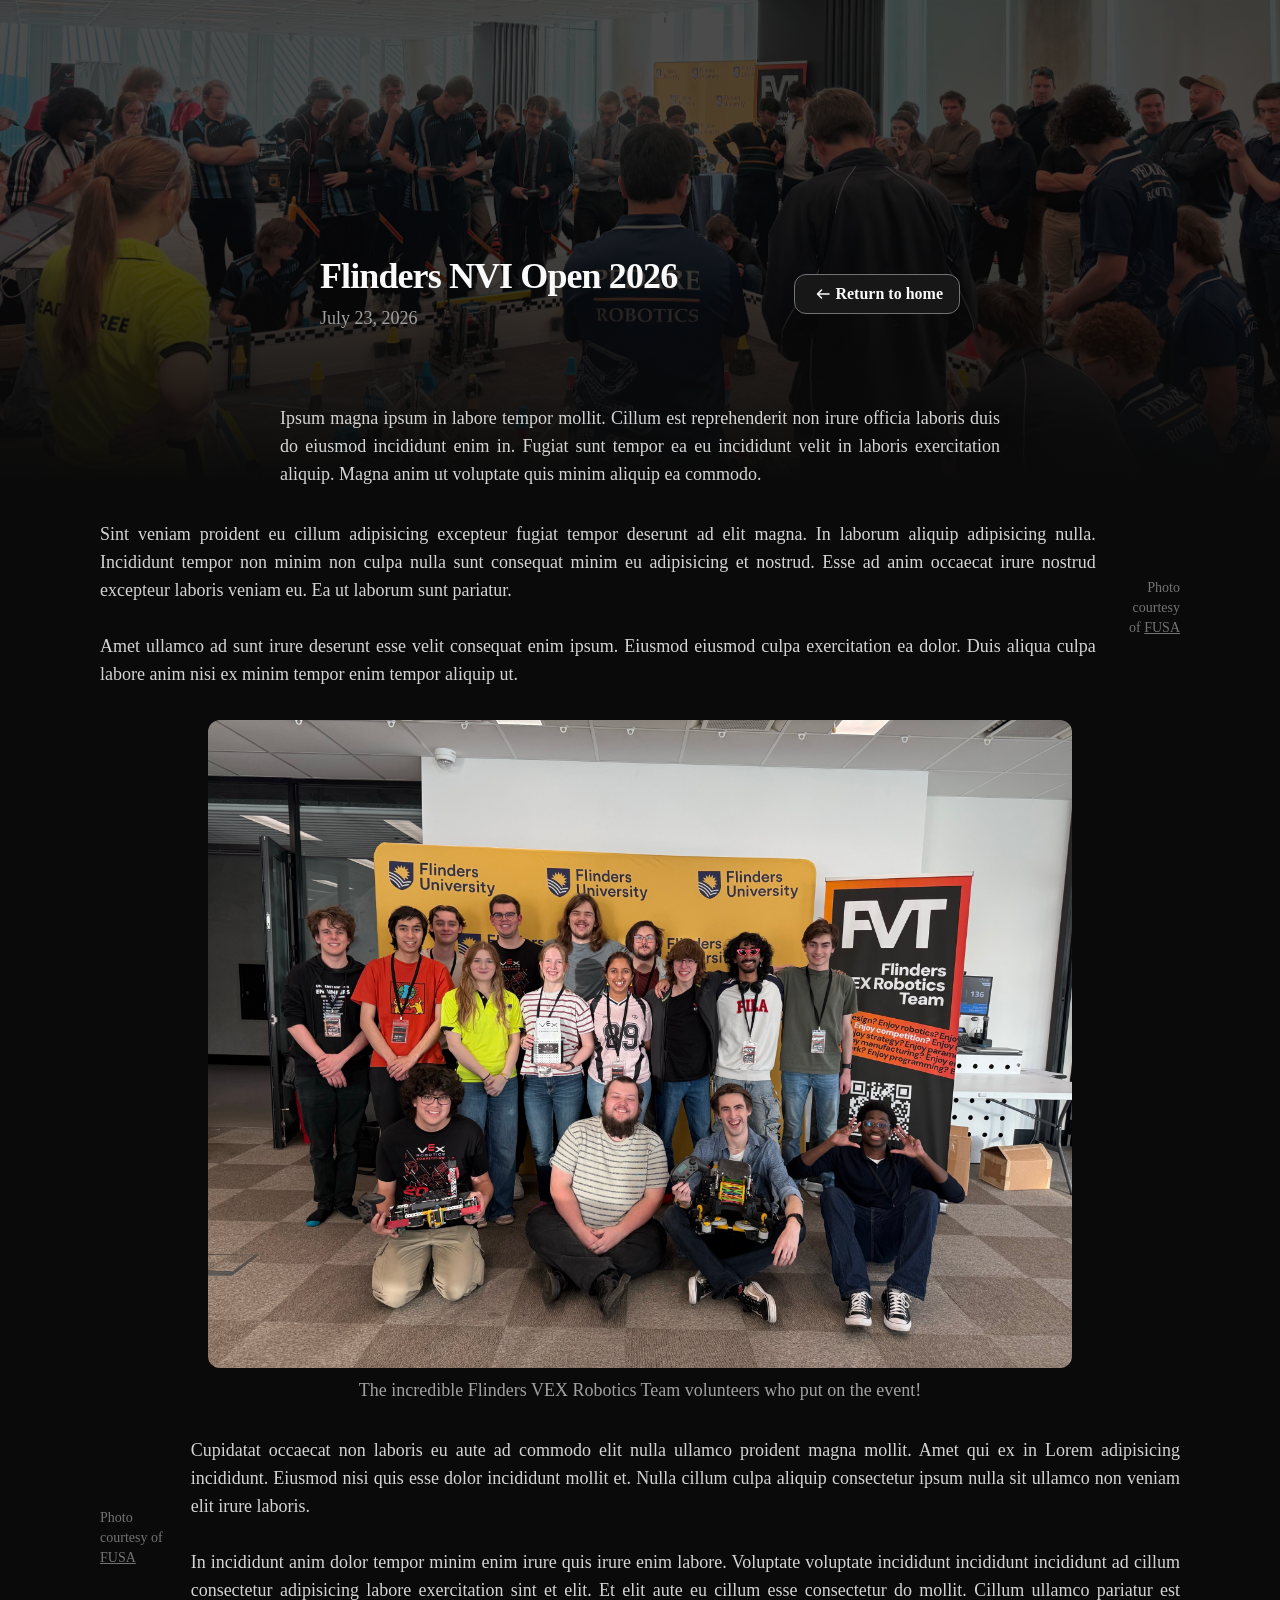
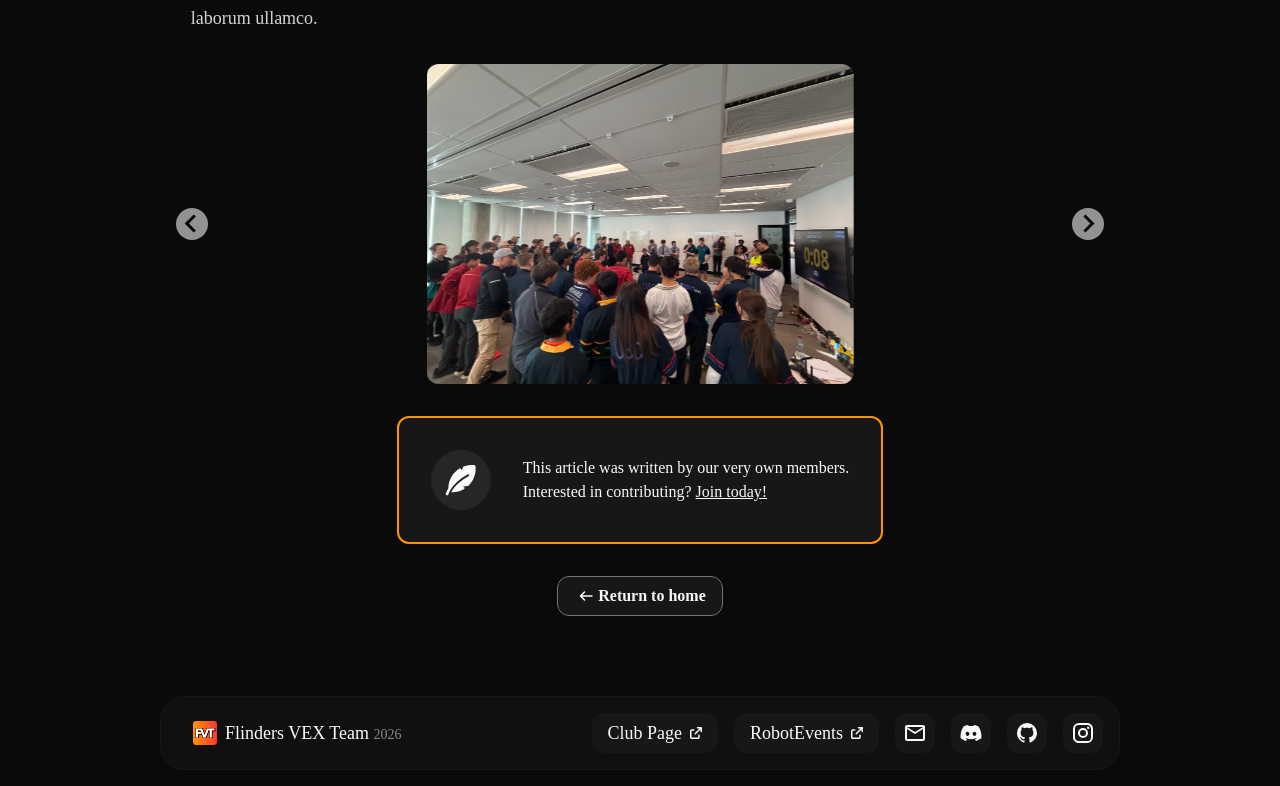
==== 2026/nvi-open/index.html @ ab094f19 "Restructured the folder paths for the blog; set up a template for the NVI Open 26 blog page" ====
<!DOCTYPE html>
<html lang="en">

<head>
  <!-- <script async src="https://www.googletagmanager.com/gtag/js?id=G-T1HG2XD614"></script>
  <script>
    window.dataLayer = window.dataLayer || [];
    function gtag(){dataLayer.push(arguments);}
    gtag('js', new Date());
  </script> -->
    <meta charset="UTF-8">
  <meta name="viewport" content="width=device-width, initial-scale=1.0">
  <link rel="stylesheet" href="/styles/output.css?ver=1.10">

  <link rel="preload" href="/fonts/figtree.css" as="style" type="text/css">
  <link rel="preload" href="/fonts/figtree-latin.woff2" as="font" type="font/woff2" crossorigin="anonymous">
  <link rel="stylesheet" href="/fonts/figtree.css">

  <link rel="icon" type="image/png" href="/images/fvt/favicon.png">
  <link rel="icon" type="image/svg+xml" href="/images/fvt/favicon.svg">
  <link rel="apple-touch-icon" href="/images/fvt/apple-touch-icon.png">

  <script src="/scripts/out.js" type="module"></script>

  <script src=" https://cdn.jsdelivr.net/npm/@splidejs/splide@4.1.4/dist/js/splide.min.js "></script>
  <link href=" https://cdn.jsdelivr.net/npm/@splidejs/splide@4.1.4/dist/css/splide.min.css " rel="stylesheet">
  <script>
    document.addEventListener( 'DOMContentLoaded', function() {
      let splide = new Splide( '.splide', {
        height   : '20rem',
        rewind  : true,
        focus    : 'center',
        autoWidth : true,
        pagination:  true,
        perPage  : 3,
        perMove  : 1,
        gap      : '1rem',
        } );
      splide.mount();
    } );
  </script>

  <title>2026 NVI Open - Flinders VEX Robotics Team</title>
  <meta name="description"
    content="Flinders VEX Team (FVT) is a VEX U Robotics Competition team from South Australia. Currently, FVT is the only VEX U team in SA." />

  <!-- Google search (structured data)-->
  <script type="application/ld+json">
    {
      "@context": "https://schema.org",
      "@type": "WebSite",
      "name": "Flinders VEX Robotics Team",
      "url": "https://flindersvex.com"
    }
  </script>

  <!-- Social media embed info (open graph) -->
  <meta property="og:type" content="website">
  <meta property="og:title" content="2026 O'Week - Flinders VEX Robotics Team">
  <meta property="og:description"
    content="Flinders VEX Team (FVT) is a VEX U Robotics Competition team from South Australia.">
  <meta property="og:url" content="https://flindersvex.com/">
  <meta property="og:image" content="https://flindersvex.com/images/fvt/hero.jpg">
  <meta property="og:image:alt" content="Four team members standing next and looking at a VEX Robotics field.">
</head>

<body class="bg-neutral-950 text-neutral-50 font-[figtree] selection:bg-fvt-orange selection:text-neutral-900">
    <header class="absolute top-0 left-0 right-0 overflow-hidden z-0">
        <img src="./media/PeterNVIOpen - 3.png" alt="A small crowd of O'Week attendees standing next to a VEX Robotics game field." class="w-full h-[30em] object-cover opacity-35">
        <div class="absolute bottom-0 left-0 right-0 h-[50%] bg-linear-to-t from-neutral-950 to-transparent z-10"></div>
    </header>

    <main class="relative pt-[16em] w-full items-center mx-auto py-16 px-8 lg:px-4 flex flex-col gap-8 z-30">
        <!-- Heading -->
        <section class="max-w-[40em] pb-10 flex w-full flex-col lg:flex-row justify-between items-center gap-8">
            <div class="flex flex-col gap-2 text-center lg:text-left">
                <h1 class="text-4xl font-bold tracking-tight">Flinders NVI Open 2026</h1>
                <p class="text-lg text-neutral-400">July 23, 2026</p>
            </div>
            <a href="/"
                class="select-none text-neutral-50 h-10 px-4 flex items-center bg-neutral-900 rounded-xl  hover:bg-orange-950 transition-all active:scale-95 font-semibold border border-neutral-500 hover:border-fvt-orange">
                <svg xmlns="http://www.w3.org/2000/svg" width="24" height="24" viewBox="0 0 24 24"><path fill="currentColor" d="M11.03 8.53a.75.75 0 1 0-1.06-1.06l-4 4a.75.75 0 0 0 0 1.06l4 4a.75.75 0 1 0 1.06-1.06l-2.72-2.72H18a.75.75 0 0 0 0-1.5H8.31z"/></svg>
                <div>Return to home</div>
            </a>
        </section>
        
        <!-- Text center -->
        <section class="max-w-[40em] w-full text-neutral-300 text-lg flex flex-col gap-4 text-justify">
            <!-- A brief introduction to O'Week 2026 -->
            <p>
            Ipsum magna ipsum in labore tempor mollit. Cillum est reprehenderit non irure officia laboris duis do eiusmod incididunt enim in. Fugiat sunt tempor ea eu incididunt velit in laboris exercitation aliquip. Magna anim ut voluptate quis minim aliquip ea commodo.
            </p>
        </section>
        
        <!-- Text left img right -->
        <section class="text-neutral-300 text-lg flex gap-6 flex-col-reverse lg:flex-row w-full lg:max-w-[60em] max-w-[40em] items-center justify-center text-justify ">
            <p>
                Sint veniam proident eu cillum adipisicing excepteur fugiat tempor deserunt ad elit magna. In laborum aliquip adipisicing nulla. Incididunt tempor non minim non culpa nulla sunt consequat minim eu adipisicing et nostrud. Esse ad anim occaecat irure nostrud excepteur laboris veniam eu. Ea ut laborum sunt pariatur.
                <br><br>
                Amet ullamco ad sunt irure deserunt esse velit consequat enim ipsum. Eiusmod eiusmod culpa exercitation ea dolor. Duis aliqua culpa labore anim nisi ex minim tempor enim tempor aliquip ut.
            </p>
            <span>
                <img src="./media/tonsley-driving-3.jpg" alt="" class="w-full md:w-auto max-w-[30em] rounded-xl ">
                <p class="text-sm text-neutral-500 mt-2 lg:text-right text-center">Photo courtesy of <a href="https://fusa.edu.au" target="_blank" class="hover:text-fvt-orange underline">FUSA</a></p>
            </span>
        </section>

        <!-- Center image with caption -->
        <section class="text-neutral-400 text-sm lg:text-lg flex gap-2 flex-col w-full lg:max-w-[60em] max-w-[40em] items-center justify-center text-center">
            <img src="./media/Photowall-6.jpeg" alt="The Flinders VEX Robotics Team members smiling in-front of a Flinders and FVT pull-up banner at the NVI Open 2026 event." class="w-full lg:w-[80%] rounded-xl">
            <p>The incredible Flinders VEX Robotics Team volunteers who put on the event!</p>
        </section>

        <!-- Img right text left -->
        <section class="text-neutral-300 text-lg flex gap-6 flex-col-reverse lg:flex-row-reverse w-full lg:max-w-[60em] max-w-[40em] items-center justify-center text-justify">
            <p>
                Cupidatat occaecat non laboris eu aute ad commodo elit nulla ullamco proident magna mollit. Amet qui ex in Lorem adipisicing incididunt. Eiusmod nisi quis esse dolor incididunt mollit et. Nulla cillum culpa aliquip consectetur ipsum nulla sit ullamco non veniam elit irure laboris.
                <br><br>    
                In incididunt anim dolor tempor minim enim irure quis irure enim labore. Voluptate voluptate incididunt incididunt incididunt ad cillum consectetur adipisicing labore exercitation sint et elit. Et elit aute eu cillum esse consectetur do mollit. Cillum ullamco pariatur est laborum ullamco.
            </p>
            <span>
                <img src="./media/city-stall-2.jpg" alt="" class="w-full md:w-auto max-w-[30em] rounded-xl ">
                <p class="text-sm text-neutral-500 mt-2 lg:text-left text-center">Photo courtesy of <a href="https://fusa.edu.au" target="_blank" class="hover:text-fvt-orange underline">FUSA</a></p>
            </span>
        </section>

        <!-- Gallery scroller -->
        <section class="splide w-full max-w-[60em]">
            <div class="splide__track">
                <ul class="splide__list">
                    <li class="splide__slide">
                        <img class="h-full object-contain border-dashed rounded-xl border-neutral-500" onerror="this.classList.add('border','p-4','items-center','flex','justify-center')" 
                        src="./media/PeterNVIOpen - 8.png" alt="The event attendees crowding around the match field">
                    </li>
                </ul>
            </div>
        </section>

        <!-- Contribution. If anonymous, leave as this, otherwise edit to appropriate photo and text as needed -->
        <section class="bg-neutral-900 border-fvt-orange border-2 p-8 py-4 lg:p-8 rounded-xl flex flex-col lg:flex-row gap-2 lg:gap-8 items-center text-center lg:text-left">
            <span class="w-15 aspect-square bg-neutral-800 rounded-[100%] flex items-center justify-center">
                <!-- Feather icon: https://icon-sets.iconify.design streamline-plump:feather-pen-solid-->
                <svg xmlns="http://www.w3.org/2000/svg" width="32" height="32" viewBox="0 0 48 48">
                    <path d="M0 0h48v48H0z" fill="none" />
                    <path fill="currentColor" d="M40.238 1.5c-4.52 0-8.842.851-12.815 2.403a.5.5 0 0 0-.278.27v.001l-.001.002l-.004.01l-.015.035l-.057.135l-.203.495c-.17.417-.4.994-.642 1.633a39 39 0 0 0-.948 2.767l-1.527-2.125a1.48 1.48 0 0 0-1.977-.405C11.823 12.854 5.153 23.796 5.003 36.307c-1.609 2.58-2.937 5.268-3.894 8.04a2 2 0 1 0 3.782 1.305c2.352-6.823 7.35-13.307 13.471-19c4.671-4.344 10.07-7.954 15.677-10.973a1.5 1.5 0 1 1 1.422 2.642c-5.26 2.833-11.122 6.776-16.16 11.461c-4.15 3.86-7.683 8.169-9.891 12.718h1.352c6.53 0 12.647-1.777 17.891-4.873c1.025-.606.911-2.063-.114-2.572L26.38 33.98c1.505-.13 3.219-.372 4.714-.612c1.33-.213 2.657-.444 3.978-.706a.5.5 0 0 0 .25-.132C41.908 26.129 46 17.173 46 7.26q0-1.757-.169-3.472a2.36 2.36 0 0 0-2.12-2.12a36 36 0 0 0-3.473-.169"
                    />
                </svg>
            </span>
            <p>This article was written by our very own members.<br>Interested in contributing? <a href="https://www.flindersvex.com" class="hover:text-fvt-orange underline">Join today!</a></p>
        </section>
        <a href="/"
                class="select-none text-neutral-50 h-10 px-4 flex items-center bg-neutral-900 rounded-xl  hover:bg-orange-950 transition-all active:scale-95 font-semibold border border-neutral-500 hover:border-fvt-orange">
                <svg xmlns="http://www.w3.org/2000/svg" width="24" height="24" viewBox="0 0 24 24"><path fill="currentColor" d="M11.03 8.53a.75.75 0 1 0-1.06-1.06l-4 4a.75.75 0 0 0 0 1.06l4 4a.75.75 0 1 0 1.06-1.06l-2.72-2.72H18a.75.75 0 0 0 0-1.5H8.31z"/></svg>
                <div>Return to home</div>
            </a>
    </main>

    <!-- FOOTER -->
    <footer
        class="flex flex-col gap-6 lg:flex-row items-center justify-between bg-fvt-dark-grey border-neutral-900 border rounded-3xl py-4 my-4 mx-4 px-4 lg:mx-12 xl:mx-40 2xl:mx-60 select-none">
        <a href="/"
        class="flex gap-2 items-center hover:text-fvt-orange hover:bg-orange-950 transition-all active:scale-95 h-10 px-4 rounded-xl flex-nowrap whitespace-nowrap">
        <img src="/images/fvt/favicon.svg"
            alt="White letters 'FVT', with a black outline and shadow on top of an orange to red gradient. The logo representing Flinders VEX Team."
            class="h-6">
        <p class="font-medium text-lg select-none">Flinders VEX Team <span
            class="font-thin text-sm opacity-50">2026</span></p>
        </a>

        <div class="flex gap-4 flex-col sm:flex-row font-medium text-base md:text-lg items-center">
        <div class="flex gap-4">
            <!-- Rubric -->
            <a data-ga-rubric href="https://campus.hellorubric.com/?s=10670" target="_blank"
            class="h-10 px-4 flex gap-2 items-center bg-neutral-900 rounded-xl  hover:text-fvt-orange hover:bg-orange-950 transition-all active:scale-95 flex-nowrap whitespace-nowrap">
            <div>Club Page</div>
            <svg xmlns="http://www.w3.org/2000/svg" width="100%" height="100%" viewBox="0 0 512 512" class="w-3">
                <path fill="currentColor"
                d="M320 0c-17.7 0-32 14.3-32 32s14.3 32 32 32h82.7L201.3 265.4c-12.5 12.5-12.5 32.8 0 45.3s32.8 12.5 45.3 0L448 109.3V192c0 17.7 14.3 32 32 32s32-14.3 32-32V32c0-17.7-14.3-32-32-32zM80 96c-44.2 0-80 35.8-80 80v256c0 44.2 35.8 80 80 80h256c44.2 0 80-35.8 80-80v-80c0-17.7-14.3-32-32-32s-32 14.3-32 32v80c0 8.8-7.2 16-16 16H80c-8.8 0-16-7.2-16-16V176c0-8.8 7.2-16 16-16h80c17.7 0 32-14.3 32-32s-14.3-32-32-32z" />
            </svg>
            </a>

            <!-- RobotEvents -->
            <a data-ga-robotevents href="https://www.robotevents.com/teams/VURC/FVT" target="_blank"
            class="h-10 px-4 flex gap-2 items-center bg-neutral-900 rounded-xl  hover:text-fvt-orange hover:bg-orange-950 transition-all active:scale-95 flex-nowrap whitespace-nowrap">
            <div>RobotEvents</div>
            <svg xmlns="http://www.w3.org/2000/svg" width="100%" height="100%" viewBox="0 0 512 512" class="w-3">
                <path fill="currentColor"
                d="M320 0c-17.7 0-32 14.3-32 32s14.3 32 32 32h82.7L201.3 265.4c-12.5 12.5-12.5 32.8 0 45.3s32.8 12.5 45.3 0L448 109.3V192c0 17.7 14.3 32 32 32s32-14.3 32-32V32c0-17.7-14.3-32-32-32zM80 96c-44.2 0-80 35.8-80 80v256c0 44.2 35.8 80 80 80h256c44.2 0 80-35.8 80-80v-80c0-17.7-14.3-32-32-32s-32 14.3-32 32v80c0 8.8-7.2 16-16 16H80c-8.8 0-16-7.2-16-16V176c0-8.8 7.2-16 16-16h80c17.7 0 32-14.3 32-32s-14.3-32-32-32z" />
            </svg>
            </a>
        </div>

        <div class="flex gap-4">
            <!-- Email (icon-only) -->
            <a data-ga-mailto href="mailto:flindersvexteam@gmail.com"
            class="h-10 aspect-square p-2 flex gap-2 items-center bg-neutral-900 rounded-xl  hover:text-fvt-orange hover:bg-orange-950 transition-all active:scale-95 ">
            <svg xmlns="http://www.w3.org/2000/svg" width="100%" height="100%" viewBox="0 0 24 24">
                <path fill="currentColor"
                d="M22 6c0-1.1-.9-2-2-2H4c-1.1 0-2 .9-2 2v12c0 1.1.9 2 2 2h16c1.1 0 2-.9 2-2zm-2 0l-8 5l-8-5zm0 12H4V8l8 5l8-5z" />
            </svg>
            </a>

            <!-- Discord (icon-only) -->
            <a data-ga-discord data-discord-invite href="/" target="_blank"
            class="h-10 p-2 flex gap-2 items-center bg-neutral-900 rounded-xl  hover:text-fvt-orange hover:bg-orange-950 transition-all active:scale-95">
            <svg xmlns="http://www.w3.org/2000/svg" width="24" height="24" viewBox="0 0 24 24">
                <path fill="currentColor"
                d="M19.27 5.33C17.94 4.71 16.5 4.26 15 4a.1.1 0 0 0-.07.03c-.18.33-.39.76-.53 1.09a16.1 16.1 0 0 0-4.8 0c-.14-.34-.35-.76-.54-1.09c-.01-.02-.04-.03-.07-.03c-1.5.26-2.93.71-4.27 1.33c-.01 0-.02.01-.03.02c-2.72 4.07-3.47 8.03-3.1 11.95c0 .02.01.04.03.05c1.8 1.32 3.53 2.12 5.24 2.65c.03.01.06 0 .07-.02c.4-.55.76-1.13 1.07-1.74c.02-.04 0-.08-.04-.09c-.57-.22-1.11-.48-1.64-.78c-.04-.02-.04-.08-.01-.11c.11-.08.22-.17.33-.25c.02-.02.05-.02.07-.01c3.44 1.57 7.15 1.57 10.55 0c.02-.01.05-.01.07.01c.11.09.22.17.33.26c.04.03.04.09-.01.11c-.52.31-1.07.56-1.64.78c-.04.01-.05.06-.04.09c.32.61.68 1.19 1.07 1.74c.03.01.06.02.09.01c1.72-.53 3.45-1.33 5.25-2.65c.02-.01.03-.03.03-.05c.44-4.53-.73-8.46-3.1-11.95c-.01-.01-.02-.02-.04-.02M8.52 14.91c-1.03 0-1.89-.95-1.89-2.12s.84-2.12 1.89-2.12c1.06 0 1.9.96 1.89 2.12c0 1.17-.84 2.12-1.89 2.12m6.97 0c-1.03 0-1.89-.95-1.89-2.12s.84-2.12 1.89-2.12c1.06 0 1.9.96 1.89 2.12c0 1.17-.83 2.12-1.89 2.12" />
            </svg>
            </a>

            <!-- GitHub (icon-only) -->
            <a data-ga-github href="https://github.com/flindersvex" target="_blank"
            class="h-10 p-2 flex gap-2 items-center aspect-square bg-neutral-900 rounded-xl hover:text-fvt-orange hover:bg-orange-950 transition-all active:scale-95"><svg
                xmlns="http://www.w3.org/2000/svg" width="100%" height="100%" viewBox="0 0 24 24">
                <path fill="currentColor"
                d="M12 2A10 10 0 0 0 2 12c0 4.42 2.87 8.17 6.84 9.5c.5.08.66-.23.66-.5v-1.69c-2.77.6-3.36-1.34-3.36-1.34c-.46-1.16-1.11-1.47-1.11-1.47c-.91-.62.07-.6.07-.6c1 .07 1.53 1.03 1.53 1.03c.87 1.52 2.34 1.07 2.91.83c.09-.65.35-1.09.63-1.34c-2.22-.25-4.55-1.11-4.55-4.92c0-1.11.38-2 1.03-2.71c-.1-.25-.45-1.29.1-2.64c0 0 .84-.27 2.75 1.02c.79-.22 1.65-.33 2.5-.33s1.71.11 2.5.33c1.91-1.29 2.75-1.02 2.75-1.02c.55 1.35.2 2.39.1 2.64c.65.71 1.03 1.6 1.03 2.71c0 3.82-2.34 4.66-4.57 4.91c.36.31.69.92.69 1.85V21c0 .27.16.59.67.5C19.14 20.16 22 16.42 22 12A10 10 0 0 0 12 2" />
            </svg>
            </a>

            <!-- Instagram (icon-only) -->
            <a data-ga-instagram href="https://www.instagram.com/flindersvex/" target="_blank"
            class="h-10 aspect-square p-2 flex gap-2 items-center bg-neutral-900 rounded-xl hover:text-fvt-orange hover:bg-orange-950 transition-all active:scale-95"><svg
                xmlns="http://www.w3.org/2000/svg" width="100%" height="100%" viewBox="0 0 24 24">
                <path fill="currentColor"
                d="M7.8 2h8.4C19.4 2 22 4.6 22 7.8v8.4a5.8 5.8 0 0 1-5.8 5.8H7.8C4.6 22 2 19.4 2 16.2V7.8A5.8 5.8 0 0 1 7.8 2m-.2 2A3.6 3.6 0 0 0 4 7.6v8.8C4 18.39 5.61 20 7.6 20h8.8a3.6 3.6 0 0 0 3.6-3.6V7.6C20 5.61 18.39 4 16.4 4zm9.65 1.5a1.25 1.25 0 0 1 1.25 1.25A1.25 1.25 0 0 1 17.25 8A1.25 1.25 0 0 1 16 6.75a1.25 1.25 0 0 1 1.25-1.25M12 7a5 5 0 0 1 5 5a5 5 0 0 1-5 5a5 5 0 0 1-5-5a5 5 0 0 1 5-5m0 2a3 3 0 0 0-3 3a3 3 0 0 0 3 3a3 3 0 0 0 3-3a3 3 0 0 0-3-3" />
            </svg>
            </a>
        </div>
        </div>

        <!-- <div
        class="flex gap-1 sm:hidden text-xs w-full justify-center items-center text-neutral-500 flex-nowrap whitespace-nowrap">
        <p>Header photo courtesy of</p>
        <a data-ga-flashgordon
            class="flex gap-1 items-center hover:text-neutral-300 transition-all active:scale-95 underline"
            href="https://flashgordonphotog.com.au/" target="_blank">
            <div>Flash Gordon Photography</div>
            <svg xmlns="http://www.w3.org/2000/svg" width="100%" height="100%" viewBox="0 0 512 512" class="h-2 w-auto">
            <path fill="currentColor"
                d="M320 0c-17.7 0-32 14.3-32 32s14.3 32 32 32h82.7L201.3 265.4c-12.5 12.5-12.5 32.8 0 45.3s32.8 12.5 45.3 0L448 109.3V192c0 17.7 14.3 32 32 32s32-14.3 32-32V32c0-17.7-14.3-32-32-32zM80 96c-44.2 0-80 35.8-80 80v256c0 44.2 35.8 80 80 80h256c44.2 0 80-35.8 80-80v-80c0-17.7-14.3-32-32-32s-32 14.3-32 32v80c0 8.8-7.2 16-16 16H80c-8.8 0-16-7.2-16-16V176c0-8.8 7.2-16 16-16h80c17.7 0 32-14.3 32-32s-14.3-32-32-32z" />
            </svg>
        </a>
        </div> -->

    </footer>
</body>
</html>
---- styles/output.css ----
/*! tailwindcss v4.1.17 | MIT License | https://tailwindcss.com */
@layer properties;
@layer theme, base, components, utilities;
@layer theme {
  :root, :host {
    --font-sans: ui-sans-serif, system-ui, sans-serif, "Apple Color Emoji",
      "Segoe UI Emoji", "Segoe UI Symbol", "Noto Color Emoji";
    --font-mono: ui-monospace, SFMono-Regular, Menlo, Monaco, Consolas, "Liberation Mono",
      "Courier New", monospace;
    --color-orange-950: oklch(26.6% 0.079 36.259);
    --color-neutral-50: oklch(98.5% 0 0);
    --color-neutral-200: oklch(92.2% 0 0);
    --color-neutral-300: oklch(87% 0 0);
    --color-neutral-400: oklch(70.8% 0 0);
    --color-neutral-500: oklch(55.6% 0 0);
    --color-neutral-700: oklch(37.1% 0 0);
    --color-neutral-800: oklch(26.9% 0 0);
    --color-neutral-900: oklch(20.5% 0 0);
    --color-neutral-950: oklch(14.5% 0 0);
    --color-white: #fff;
    --spacing: 0.25rem;
    --container-xl: 36rem;
    --container-7xl: 80rem;
    --text-xs: 0.75rem;
    --text-xs--line-height: calc(1 / 0.75);
    --text-sm: 0.875rem;
    --text-sm--line-height: calc(1.25 / 0.875);
    --text-base: 1rem;
    --text-base--line-height: calc(1.5 / 1);
    --text-lg: 1.125rem;
    --text-lg--line-height: calc(1.75 / 1.125);
    --text-xl: 1.25rem;
    --text-xl--line-height: calc(1.75 / 1.25);
    --text-2xl: 1.5rem;
    --text-2xl--line-height: calc(2 / 1.5);
    --text-3xl: 1.875rem;
    --text-3xl--line-height: calc(2.25 / 1.875);
    --text-4xl: 2.25rem;
    --text-4xl--line-height: calc(2.5 / 2.25);
    --text-5xl: 3rem;
    --text-5xl--line-height: 1;
    --text-6xl: 3.75rem;
    --text-6xl--line-height: 1;
    --text-8xl: 6rem;
    --text-8xl--line-height: 1;
    --font-weight-thin: 100;
    --font-weight-medium: 500;
    --font-weight-semibold: 600;
    --font-weight-bold: 700;
    --tracking-tighter: -0.05em;
    --tracking-tight: -0.025em;
    --radius-md: 0.375rem;
    --radius-lg: 0.5rem;
    --radius-xl: 0.75rem;
    --radius-2xl: 1rem;
    --radius-3xl: 1.5rem;
    --radius-4xl: 2rem;
    --blur-md: 12px;
    --default-transition-duration: 150ms;
    --default-transition-timing-function: cubic-bezier(0.4, 0, 0.2, 1);
    --default-font-family: var(--font-sans);
    --default-mono-font-family: var(--font-mono);
    --color-fvt-dark-grey: #101010;
    --color-fvt-orange: #ff9401;
    --color-rubric-pink: #EA2771;
    --color-discord-blurple: #5865F2;
    --color-rubric-pink-dark: #b81956;
    --color-discord-blurple-dark: #464faa;
  }
}
@layer base {
  *, ::after, ::before, ::backdrop, ::file-selector-button {
    box-sizing: border-box;
    margin: 0;
    padding: 0;
    border: 0 solid;
  }
  html, :host {
    line-height: 1.5;
    -webkit-text-size-adjust: 100%;
    tab-size: 4;
    font-family: var(--default-font-family, ui-sans-serif, system-ui, sans-serif, "Apple Color Emoji", "Segoe UI Emoji", "Segoe UI Symbol", "Noto Color Emoji");
    font-feature-settings: var(--default-font-feature-settings, normal);
    font-variation-settings: var(--default-font-variation-settings, normal);
    -webkit-tap-highlight-color: transparent;
  }
  hr {
    height: 0;
    color: inherit;
    border-top-width: 1px;
  }
  abbr:where([title]) {
    -webkit-text-decoration: underline dotted;
    text-decoration: underline dotted;
  }
  h1, h2, h3, h4, h5, h6 {
    font-size: inherit;
    font-weight: inherit;
  }
  a {
    color: inherit;
    -webkit-text-decoration: inherit;
    text-decoration: inherit;
  }
  b, strong {
    font-weight: bolder;
  }
  code, kbd, samp, pre {
    font-family: var(--default-mono-font-family, ui-monospace, SFMono-Regular, Menlo, Monaco, Consolas, "Liberation Mono", "Courier New", monospace);
    font-feature-settings: var(--default-mono-font-feature-settings, normal);
    font-variation-settings: var(--default-mono-font-variation-settings, normal);
    font-size: 1em;
  }
  small {
    font-size: 80%;
  }
  sub, sup {
    font-size: 75%;
    line-height: 0;
    position: relative;
    vertical-align: baseline;
  }
  sub {
    bottom: -0.25em;
  }
  sup {
    top: -0.5em;
  }
  table {
    text-indent: 0;
    border-color: inherit;
    border-collapse: collapse;
  }
  :-moz-focusring {
    outline: auto;
  }
  progress {
    vertical-align: baseline;
  }
  summary {
    display: list-item;
  }
  ol, ul, menu {
    list-style: none;
  }
  img, svg, video, canvas, audio, iframe, embed, object {
    display: block;
    vertical-align: middle;
  }
  img, video {
    max-width: 100%;
    height: auto;
  }
  button, input, select, optgroup, textarea, ::file-selector-button {
    font: inherit;
    font-feature-settings: inherit;
    font-variation-settings: inherit;
    letter-spacing: inherit;
    color: inherit;
    border-radius: 0;
    background-color: transparent;
    opacity: 1;
  }
  :where(select:is([multiple], [size])) optgroup {
    font-weight: bolder;
  }
  :where(select:is([multiple], [size])) optgroup option {
    padding-inline-start: 20px;
  }
  ::file-selector-button {
    margin-inline-end: 4px;
  }
  ::placeholder {
    opacity: 1;
  }
  @supports (not (-webkit-appearance: -apple-pay-button))  or (contain-intrinsic-size: 1px) {
    ::placeholder {
      color: currentcolor;
      @supports (color: color-mix(in lab, red, red)) {
        color: color-mix(in oklab, currentcolor 50%, transparent);
      }
    }
  }
  textarea {
    resize: vertical;
  }
  ::-webkit-search-decoration {
    -webkit-appearance: none;
  }
  ::-webkit-date-and-time-value {
    min-height: 1lh;
    text-align: inherit;
  }
  ::-webkit-datetime-edit {
    display: inline-flex;
  }
  ::-webkit-datetime-edit-fields-wrapper {
    padding: 0;
  }
  ::-webkit-datetime-edit, ::-webkit-datetime-edit-year-field, ::-webkit-datetime-edit-month-field, ::-webkit-datetime-edit-day-field, ::-webkit-datetime-edit-hour-field, ::-webkit-datetime-edit-minute-field, ::-webkit-datetime-edit-second-field, ::-webkit-datetime-edit-millisecond-field, ::-webkit-datetime-edit-meridiem-field {
    padding-block: 0;
  }
  ::-webkit-calendar-picker-indicator {
    line-height: 1;
  }
  :-moz-ui-invalid {
    box-shadow: none;
  }
  button, input:where([type="button"], [type="reset"], [type="submit"]), ::file-selector-button {
    appearance: button;
  }
  ::-webkit-inner-spin-button, ::-webkit-outer-spin-button {
    height: auto;
  }
  [hidden]:where(:not([hidden="until-found"])) {
    display: none !important;
  }
}
@layer utilities {
  .absolute {
    position: absolute;
  }
  .fixed {
    position: fixed;
  }
  .relative {
    position: relative;
  }
  .static {
    position: static;
  }
  .inset-0 {
    inset: calc(var(--spacing) * 0);
  }
  .top-0 {
    top: calc(var(--spacing) * 0);
  }
  .right-0 {
    right: calc(var(--spacing) * 0);
  }
  .right-10 {
    right: calc(var(--spacing) * 10);
  }
  .bottom-0 {
    bottom: calc(var(--spacing) * 0);
  }
  .bottom-10 {
    bottom: calc(var(--spacing) * 10);
  }
  .bottom-50 {
    bottom: calc(var(--spacing) * 50);
  }
  .left-0 {
    left: calc(var(--spacing) * 0);
  }
  .-z-10 {
    z-index: calc(10 * -1);
  }
  .z-0 {
    z-index: 0;
  }
  .z-10 {
    z-index: 10;
  }
  .z-30 {
    z-index: 30;
  }
  .z-50 {
    z-index: 50;
  }
  .container {
    width: 100%;
    @media (width >= 40rem) {
      max-width: 40rem;
    }
    @media (width >= 48rem) {
      max-width: 48rem;
    }
    @media (width >= 64rem) {
      max-width: 64rem;
    }
    @media (width >= 80rem) {
      max-width: 80rem;
    }
    @media (width >= 96rem) {
      max-width: 96rem;
    }
  }
  .mx-4 {
    margin-inline: calc(var(--spacing) * 4);
  }
  .mx-12 {
    margin-inline: calc(var(--spacing) * 12);
  }
  .mx-auto {
    margin-inline: auto;
  }
  .my-4 {
    margin-block: calc(var(--spacing) * 4);
  }
  .mt-2 {
    margin-top: calc(var(--spacing) * 2);
  }
  .mr-2 {
    margin-right: calc(var(--spacing) * 2);
  }
  .block {
    display: block;
  }
  .contents {
    display: contents;
  }
  .flex {
    display: flex;
  }
  .grid {
    display: grid;
  }
  .hidden {
    display: none;
  }
  .inline {
    display: inline;
  }
  .table {
    display: table;
  }
  .aspect-square {
    aspect-ratio: 1 / 1;
  }
  .h-2 {
    height: calc(var(--spacing) * 2);
  }
  .h-6 {
    height: calc(var(--spacing) * 6);
  }
  .h-10 {
    height: calc(var(--spacing) * 10);
  }
  .h-12 {
    height: calc(var(--spacing) * 12);
  }
  .h-16 {
    height: calc(var(--spacing) * 16);
  }
  .h-32 {
    height: calc(var(--spacing) * 32);
  }
  .h-80 {
    height: calc(var(--spacing) * 80);
  }
  .h-\[0\%\] {
    height: 0%;
  }
  .h-\[1\%\] {
    height: 1%;
  }
  .h-\[2\%\] {
    height: 2%;
  }
  .h-\[5\%\] {
    height: 5%;
  }
  .h-\[10\%\] {
    height: 10%;
  }
  .h-\[20\%\] {
    height: 20%;
  }
  .h-\[20em\] {
    height: 20em;
  }
  .h-\[30em\] {
    height: 30em;
  }
  .h-\[40em\] {
    height: 40em;
  }
  .h-\[50\%\] {
    height: 50%;
  }
  .h-full {
    height: 100%;
  }
  .max-h-20 {
    max-height: calc(var(--spacing) * 20);
  }
  .max-h-full {
    max-height: 100%;
  }
  .min-h-screen {
    min-height: 100vh;
  }
  .w-3 {
    width: calc(var(--spacing) * 3);
  }
  .w-3\.5 {
    width: calc(var(--spacing) * 3.5);
  }
  .w-6 {
    width: calc(var(--spacing) * 6);
  }
  .w-15 {
    width: calc(var(--spacing) * 15);
  }
  .w-20 {
    width: calc(var(--spacing) * 20);
  }
  .w-100 {
    width: calc(var(--spacing) * 100);
  }
  .w-150 {
    width: calc(var(--spacing) * 150);
  }
  .w-\[50\%\] {
    width: 50%;
  }
  .w-\[60\%\] {
    width: 60%;
  }
  .w-\[70\%\] {
    width: 70%;
  }
  .w-auto {
    width: auto;
  }
  .w-fit {
    width: fit-content;
  }
  .w-full {
    width: 100%;
  }
  .max-w-7xl {
    max-width: var(--container-7xl);
  }
  .max-w-480 {
    max-width: calc(var(--spacing) * 480);
  }
  .max-w-\[30em\] {
    max-width: 30em;
  }
  .max-w-\[40em\] {
    max-width: 40em;
  }
  .max-w-\[60em\] {
    max-width: 60em;
  }
  .max-w-xl {
    max-width: var(--container-xl);
  }
  .flex-1 {
    flex: 1;
  }
  .shrink-0 {
    flex-shrink: 0;
  }
  .basis-1\/2 {
    flex-basis: calc(1/2 * 100%);
  }
  .basis-1\/3 {
    flex-basis: calc(1/3 * 100%);
  }
  .translate-y-0\.5 {
    --tw-translate-y: calc(var(--spacing) * 0.5);
    translate: var(--tw-translate-x) var(--tw-translate-y);
  }
  .transform {
    transform: var(--tw-rotate-x,) var(--tw-rotate-y,) var(--tw-rotate-z,) var(--tw-skew-x,) var(--tw-skew-y,);
  }
  .cursor-pointer {
    cursor: pointer;
  }
  .grid-cols-1 {
    grid-template-columns: repeat(1, minmax(0, 1fr));
  }
  .flex-col {
    flex-direction: column;
  }
  .flex-col-reverse {
    flex-direction: column-reverse;
  }
  .flex-nowrap {
    flex-wrap: nowrap;
  }
  .flex-wrap {
    flex-wrap: wrap;
  }
  .items-baseline {
    align-items: baseline;
  }
  .items-center {
    align-items: center;
  }
  .justify-between {
    justify-content: space-between;
  }
  .justify-center {
    justify-content: center;
  }
  .justify-evenly {
    justify-content: space-evenly;
  }
  .gap-1 {
    gap: calc(var(--spacing) * 1);
  }
  .gap-2 {
    gap: calc(var(--spacing) * 2);
  }
  .gap-3 {
    gap: calc(var(--spacing) * 3);
  }
  .gap-4 {
    gap: calc(var(--spacing) * 4);
  }
  .gap-6 {
    gap: calc(var(--spacing) * 6);
  }
  .gap-8 {
    gap: calc(var(--spacing) * 8);
  }
  .gap-12 {
    gap: calc(var(--spacing) * 12);
  }
  .gap-18 {
    gap: calc(var(--spacing) * 18);
  }
  .overflow-hidden {
    overflow: hidden;
  }
  .rounded {
    border-radius: 0.25rem;
  }
  .rounded-2xl {
    border-radius: var(--radius-2xl);
  }
  .rounded-3xl {
    border-radius: var(--radius-3xl);
  }
  .rounded-4xl {
    border-radius: var(--radius-4xl);
  }
  .rounded-\[100\%\] {
    border-radius: 100%;
  }
  .rounded-full {
    border-radius: calc(infinity * 1px);
  }
  .rounded-lg {
    border-radius: var(--radius-lg);
  }
  .rounded-md {
    border-radius: var(--radius-md);
  }
  .rounded-xl {
    border-radius: var(--radius-xl);
  }
  .rounded-t-3xl {
    border-top-left-radius: var(--radius-3xl);
    border-top-right-radius: var(--radius-3xl);
  }
  .rounded-b-3xl {
    border-bottom-right-radius: var(--radius-3xl);
    border-bottom-left-radius: var(--radius-3xl);
  }
  .border {
    border-style: var(--tw-border-style);
    border-width: 1px;
  }
  .border-2 {
    border-style: var(--tw-border-style);
    border-width: 2px;
  }
  .border-y {
    border-block-style: var(--tw-border-style);
    border-block-width: 1px;
  }
  .border-b-4 {
    border-bottom-style: var(--tw-border-style);
    border-bottom-width: 4px;
  }
  .border-dashed {
    --tw-border-style: dashed;
    border-style: dashed;
  }
  .border-discord-blurple-dark {
    border-color: var(--color-discord-blurple-dark);
  }
  .border-fvt-orange {
    border-color: var(--color-fvt-orange);
  }
  .border-fvt-orange\/60 {
    border-color: color-mix(in srgb, #ff9401 60%, transparent);
    @supports (color: color-mix(in lab, red, red)) {
      border-color: color-mix(in oklab, var(--color-fvt-orange) 60%, transparent);
    }
  }
  .border-neutral-500 {
    border-color: var(--color-neutral-500);
  }
  .border-neutral-700 {
    border-color: var(--color-neutral-700);
  }
  .border-neutral-800 {
    border-color: var(--color-neutral-800);
  }
  .border-neutral-900 {
    border-color: var(--color-neutral-900);
  }
  .border-rubric-pink-dark {
    border-color: var(--color-rubric-pink-dark);
  }
  .bg-discord-blurple {
    background-color: var(--color-discord-blurple);
  }
  .bg-fvt-dark-grey {
    background-color: var(--color-fvt-dark-grey);
  }
  .bg-fvt-orange\/10 {
    background-color: color-mix(in srgb, #ff9401 10%, transparent);
    @supports (color: color-mix(in lab, red, red)) {
      background-color: color-mix(in oklab, var(--color-fvt-orange) 10%, transparent);
    }
  }
  .bg-neutral-800 {
    background-color: var(--color-neutral-800);
  }
  .bg-neutral-900 {
    background-color: var(--color-neutral-900);
  }
  .bg-neutral-900\/40 {
    background-color: color-mix(in srgb, oklch(20.5% 0 0) 40%, transparent);
    @supports (color: color-mix(in lab, red, red)) {
      background-color: color-mix(in oklab, var(--color-neutral-900) 40%, transparent);
    }
  }
  .bg-neutral-950 {
    background-color: var(--color-neutral-950);
  }
  .bg-rubric-pink {
    background-color: var(--color-rubric-pink);
  }
  .bg-linear-to-r {
    --tw-gradient-position: to right;
    @supports (background-image: linear-gradient(in lab, red, red)) {
      --tw-gradient-position: to right in oklab;
    }
    background-image: linear-gradient(var(--tw-gradient-stops));
  }
  .bg-linear-to-t {
    --tw-gradient-position: to top;
    @supports (background-image: linear-gradient(in lab, red, red)) {
      --tw-gradient-position: to top in oklab;
    }
    background-image: linear-gradient(var(--tw-gradient-stops));
  }
  .bg-\[url\(\'\/images\/blog\/2026\/field\.jpeg\'\)\] {
    background-image: url('/images/blog/2026/field.jpeg');
  }
  .from-neutral-950 {
    --tw-gradient-from: var(--color-neutral-950);
    --tw-gradient-stops: var(--tw-gradient-via-stops, var(--tw-gradient-position), var(--tw-gradient-from) var(--tw-gradient-from-position), var(--tw-gradient-to) var(--tw-gradient-to-position));
  }
  .via-neutral-950\/85 {
    --tw-gradient-via: color-mix(in srgb, oklch(14.5% 0 0) 85%, transparent);
    @supports (color: color-mix(in lab, red, red)) {
      --tw-gradient-via: color-mix(in oklab, var(--color-neutral-950) 85%, transparent);
    }
    --tw-gradient-via-stops: var(--tw-gradient-position), var(--tw-gradient-from) var(--tw-gradient-from-position), var(--tw-gradient-via) var(--tw-gradient-via-position), var(--tw-gradient-to) var(--tw-gradient-to-position);
    --tw-gradient-stops: var(--tw-gradient-via-stops);
  }
  .to-neutral-950 {
    --tw-gradient-to: var(--color-neutral-950);
    --tw-gradient-stops: var(--tw-gradient-via-stops, var(--tw-gradient-position), var(--tw-gradient-from) var(--tw-gradient-from-position), var(--tw-gradient-to) var(--tw-gradient-to-position));
  }
  .to-transparent {
    --tw-gradient-to: transparent;
    --tw-gradient-stops: var(--tw-gradient-via-stops, var(--tw-gradient-position), var(--tw-gradient-from) var(--tw-gradient-from-position), var(--tw-gradient-to) var(--tw-gradient-to-position));
  }
  .bg-cover {
    background-size: cover;
  }
  .bg-center {
    background-position: center;
  }
  .object-contain {
    object-fit: contain;
  }
  .object-cover {
    object-fit: cover;
  }
  .object-left {
    object-position: left;
  }
  .p-2 {
    padding: calc(var(--spacing) * 2);
  }
  .p-4 {
    padding: calc(var(--spacing) * 4);
  }
  .p-6 {
    padding: calc(var(--spacing) * 6);
  }
  .p-8 {
    padding: calc(var(--spacing) * 8);
  }
  .p-24 {
    padding: calc(var(--spacing) * 24);
  }
  .px-2 {
    padding-inline: calc(var(--spacing) * 2);
  }
  .px-3 {
    padding-inline: calc(var(--spacing) * 3);
  }
  .px-4 {
    padding-inline: calc(var(--spacing) * 4);
  }
  .px-6 {
    padding-inline: calc(var(--spacing) * 6);
  }
  .px-8 {
    padding-inline: calc(var(--spacing) * 8);
  }
  .py-0\.5 {
    padding-block: calc(var(--spacing) * 0.5);
  }
  .py-1 {
    padding-block: calc(var(--spacing) * 1);
  }
  .py-4 {
    padding-block: calc(var(--spacing) * 4);
  }
  .py-14 {
    padding-block: calc(var(--spacing) * 14);
  }
  .py-16 {
    padding-block: calc(var(--spacing) * 16);
  }
  .pt-2 {
    padding-top: calc(var(--spacing) * 2);
  }
  .pt-\[16em\] {
    padding-top: 16em;
  }
  .pb-10 {
    padding-bottom: calc(var(--spacing) * 10);
  }
  .pb-24 {
    padding-bottom: calc(var(--spacing) * 24);
  }
  .text-center {
    text-align: center;
  }
  .text-justify {
    text-align: justify;
  }
  .font-\[figtree\] {
    font-family: figtree;
  }
  .text-2xl {
    font-size: var(--text-2xl);
    line-height: var(--tw-leading, var(--text-2xl--line-height));
  }
  .text-3xl {
    font-size: var(--text-3xl);
    line-height: var(--tw-leading, var(--text-3xl--line-height));
  }
  .text-4xl {
    font-size: var(--text-4xl);
    line-height: var(--tw-leading, var(--text-4xl--line-height));
  }
  .text-5xl {
    font-size: var(--text-5xl);
    line-height: var(--tw-leading, var(--text-5xl--line-height));
  }
  .text-6xl {
    font-size: var(--text-6xl);
    line-height: var(--tw-leading, var(--text-6xl--line-height));
  }
  .text-base {
    font-size: var(--text-base);
    line-height: var(--tw-leading, var(--text-base--line-height));
  }
  .text-lg {
    font-size: var(--text-lg);
    line-height: var(--tw-leading, var(--text-lg--line-height));
  }
  .text-sm {
    font-size: var(--text-sm);
    line-height: var(--tw-leading, var(--text-sm--line-height));
  }
  .text-xl {
    font-size: var(--text-xl);
    line-height: var(--tw-leading, var(--text-xl--line-height));
  }
  .text-xs {
    font-size: var(--text-xs);
    line-height: var(--tw-leading, var(--text-xs--line-height));
  }
  .font-bold {
    --tw-font-weight: var(--font-weight-bold);
    font-weight: var(--font-weight-bold);
  }
  .font-medium {
    --tw-font-weight: var(--font-weight-medium);
    font-weight: var(--font-weight-medium);
  }
  .font-semibold {
    --tw-font-weight: var(--font-weight-semibold);
    font-weight: var(--font-weight-semibold);
  }
  .font-thin {
    --tw-font-weight: var(--font-weight-thin);
    font-weight: var(--font-weight-thin);
  }
  .tracking-tight {
    --tw-tracking: var(--tracking-tight);
    letter-spacing: var(--tracking-tight);
  }
  .tracking-tighter {
    --tw-tracking: var(--tracking-tighter);
    letter-spacing: var(--tracking-tighter);
  }
  .whitespace-nowrap {
    white-space: nowrap;
  }
  .text-discord-blurple {
    color: var(--color-discord-blurple);
  }
  .text-fvt-orange {
    color: var(--color-fvt-orange);
  }
  .text-neutral-50 {
    color: var(--color-neutral-50);
  }
  .text-neutral-200 {
    color: var(--color-neutral-200);
  }
  .text-neutral-300 {
    color: var(--color-neutral-300);
  }
  .text-neutral-400 {
    color: var(--color-neutral-400);
  }
  .text-neutral-500 {
    color: var(--color-neutral-500);
  }
  .text-rubric-pink {
    color: var(--color-rubric-pink);
  }
  .text-white {
    color: var(--color-white);
  }
  .italic {
    font-style: italic;
  }
  .ordinal {
    --tw-ordinal: ordinal;
    font-variant-numeric: var(--tw-ordinal,) var(--tw-slashed-zero,) var(--tw-numeric-figure,) var(--tw-numeric-spacing,) var(--tw-numeric-fraction,);
  }
  .underline {
    text-decoration-line: underline;
  }
  .opacity-25 {
    opacity: 25%;
  }
  .opacity-30 {
    opacity: 30%;
  }
  .opacity-35 {
    opacity: 35%;
  }
  .opacity-40 {
    opacity: 40%;
  }
  .opacity-50 {
    opacity: 50%;
  }
  .opacity-100 {
    opacity: 100%;
  }
  .opacity-1000 {
    opacity: 1000%;
  }
  .shadow {
    --tw-shadow: 0 1px 3px 0 var(--tw-shadow-color, rgb(0 0 0 / 0.1)), 0 1px 2px -1px var(--tw-shadow-color, rgb(0 0 0 / 0.1));
    box-shadow: var(--tw-inset-shadow), var(--tw-inset-ring-shadow), var(--tw-ring-offset-shadow), var(--tw-ring-shadow), var(--tw-shadow);
  }
  .outline {
    outline-style: var(--tw-outline-style);
    outline-width: 1px;
  }
  .backdrop-blur-md {
    --tw-backdrop-blur: blur(var(--blur-md));
    -webkit-backdrop-filter: var(--tw-backdrop-blur,) var(--tw-backdrop-brightness,) var(--tw-backdrop-contrast,) var(--tw-backdrop-grayscale,) var(--tw-backdrop-hue-rotate,) var(--tw-backdrop-invert,) var(--tw-backdrop-opacity,) var(--tw-backdrop-saturate,) var(--tw-backdrop-sepia,);
    backdrop-filter: var(--tw-backdrop-blur,) var(--tw-backdrop-brightness,) var(--tw-backdrop-contrast,) var(--tw-backdrop-grayscale,) var(--tw-backdrop-hue-rotate,) var(--tw-backdrop-invert,) var(--tw-backdrop-opacity,) var(--tw-backdrop-saturate,) var(--tw-backdrop-sepia,);
  }
  .transition-all {
    transition-property: all;
    transition-timing-function: var(--tw-ease, var(--default-transition-timing-function));
    transition-duration: var(--tw-duration, var(--default-transition-duration));
  }
  .select-none {
    -webkit-user-select: none;
    user-select: none;
  }
  .selection\:bg-fvt-orange {
    & *::selection {
      background-color: var(--color-fvt-orange);
    }
    &::selection {
      background-color: var(--color-fvt-orange);
    }
  }
  .selection\:text-neutral-900 {
    & *::selection {
      color: var(--color-neutral-900);
    }
    &::selection {
      color: var(--color-neutral-900);
    }
  }
  .hover\:border-b-0 {
    &:hover {
      @media (hover: hover) {
        border-bottom-style: var(--tw-border-style);
        border-bottom-width: 0px;
      }
    }
  }
  .hover\:border-fvt-orange {
    &:hover {
      @media (hover: hover) {
        border-color: var(--color-fvt-orange);
      }
    }
  }
  .hover\:bg-orange-950 {
    &:hover {
      @media (hover: hover) {
        background-color: var(--color-orange-950);
      }
    }
  }
  .hover\:text-2xl {
    &:hover {
      @media (hover: hover) {
        font-size: var(--text-2xl);
        line-height: var(--tw-leading, var(--text-2xl--line-height));
      }
    }
  }
  .hover\:text-fvt-orange {
    &:hover {
      @media (hover: hover) {
        color: var(--color-fvt-orange);
      }
    }
  }
  .hover\:text-neutral-300 {
    &:hover {
      @media (hover: hover) {
        color: var(--color-neutral-300);
      }
    }
  }
  .hover\:italic {
    &:hover {
      @media (hover: hover) {
        font-style: italic;
      }
    }
  }
  .hover\:opacity-80 {
    &:hover {
      @media (hover: hover) {
        opacity: 80%;
      }
    }
  }
  .active\:scale-95 {
    &:active {
      --tw-scale-x: 95%;
      --tw-scale-y: 95%;
      --tw-scale-z: 95%;
      scale: var(--tw-scale-x) var(--tw-scale-y);
    }
  }
  .active\:text-fvt-orange {
    &:active {
      color: var(--color-fvt-orange);
    }
  }
  .sm\:mx-0 {
    @media (width >= 40rem) {
      margin-inline: calc(var(--spacing) * 0);
    }
  }
  .sm\:flex {
    @media (width >= 40rem) {
      display: flex;
    }
  }
  .sm\:hidden {
    @media (width >= 40rem) {
      display: none;
    }
  }
  .sm\:w-50 {
    @media (width >= 40rem) {
      width: calc(var(--spacing) * 50);
    }
  }
  .sm\:w-fit {
    @media (width >= 40rem) {
      width: fit-content;
    }
  }
  .sm\:flex-row {
    @media (width >= 40rem) {
      flex-direction: row;
    }
  }
  .sm\:items-center {
    @media (width >= 40rem) {
      align-items: center;
    }
  }
  .sm\:gap-4 {
    @media (width >= 40rem) {
      gap: calc(var(--spacing) * 4);
    }
  }
  .sm\:text-left {
    @media (width >= 40rem) {
      text-align: left;
    }
  }
  .md\:col-span-2 {
    @media (width >= 48rem) {
      grid-column: span 2 / span 2;
    }
  }
  .md\:block {
    @media (width >= 48rem) {
      display: block;
    }
  }
  .md\:h-30 {
    @media (width >= 48rem) {
      height: calc(var(--spacing) * 30);
    }
  }
  .md\:w-32 {
    @media (width >= 48rem) {
      width: calc(var(--spacing) * 32);
    }
  }
  .md\:w-auto {
    @media (width >= 48rem) {
      width: auto;
    }
  }
  .md\:grid-cols-2 {
    @media (width >= 48rem) {
      grid-template-columns: repeat(2, minmax(0, 1fr));
    }
  }
  .md\:flex-row {
    @media (width >= 48rem) {
      flex-direction: row;
    }
  }
  .md\:gap-8 {
    @media (width >= 48rem) {
      gap: calc(var(--spacing) * 8);
    }
  }
  .md\:py-20 {
    @media (width >= 48rem) {
      padding-block: calc(var(--spacing) * 20);
    }
  }
  .md\:pb-12 {
    @media (width >= 48rem) {
      padding-bottom: calc(var(--spacing) * 12);
    }
  }
  .md\:text-3xl {
    @media (width >= 48rem) {
      font-size: var(--text-3xl);
      line-height: var(--tw-leading, var(--text-3xl--line-height));
    }
  }
  .md\:text-4xl {
    @media (width >= 48rem) {
      font-size: var(--text-4xl);
      line-height: var(--tw-leading, var(--text-4xl--line-height));
    }
  }
  .md\:text-5xl {
    @media (width >= 48rem) {
      font-size: var(--text-5xl);
      line-height: var(--tw-leading, var(--text-5xl--line-height));
    }
  }
  .md\:text-6xl {
    @media (width >= 48rem) {
      font-size: var(--text-6xl);
      line-height: var(--tw-leading, var(--text-6xl--line-height));
    }
  }
  .md\:text-lg {
    @media (width >= 48rem) {
      font-size: var(--text-lg);
      line-height: var(--tw-leading, var(--text-lg--line-height));
    }
  }
  .md\:text-xl {
    @media (width >= 48rem) {
      font-size: var(--text-xl);
      line-height: var(--tw-leading, var(--text-xl--line-height));
    }
  }
  .lg\:mx-12 {
    @media (width >= 64rem) {
      margin-inline: calc(var(--spacing) * 12);
    }
  }
  .lg\:mx-40 {
    @media (width >= 64rem) {
      margin-inline: calc(var(--spacing) * 40);
    }
  }
  .lg\:h-full {
    @media (width >= 64rem) {
      height: 100%;
    }
  }
  .lg\:w-\[70\%\] {
    @media (width >= 64rem) {
      width: 70%;
    }
  }
  .lg\:w-\[80\%\] {
    @media (width >= 64rem) {
      width: 80%;
    }
  }
  .lg\:w-\[320px\] {
    @media (width >= 64rem) {
      width: 320px;
    }
  }
  .lg\:max-w-\[60em\] {
    @media (width >= 64rem) {
      max-width: 60em;
    }
  }
  .lg\:flex-row {
    @media (width >= 64rem) {
      flex-direction: row;
    }
  }
  .lg\:flex-row-reverse {
    @media (width >= 64rem) {
      flex-direction: row-reverse;
    }
  }
  .lg\:items-center {
    @media (width >= 64rem) {
      align-items: center;
    }
  }
  .lg\:gap-8 {
    @media (width >= 64rem) {
      gap: calc(var(--spacing) * 8);
    }
  }
  .lg\:rounded-none {
    @media (width >= 64rem) {
      border-radius: 0;
    }
  }
  .lg\:rounded-l-3xl {
    @media (width >= 64rem) {
      border-top-left-radius: var(--radius-3xl);
      border-bottom-left-radius: var(--radius-3xl);
    }
  }
  .lg\:rounded-r-3xl {
    @media (width >= 64rem) {
      border-top-right-radius: var(--radius-3xl);
      border-bottom-right-radius: var(--radius-3xl);
    }
  }
  .lg\:p-8 {
    @media (width >= 64rem) {
      padding: calc(var(--spacing) * 8);
    }
  }
  .lg\:px-4 {
    @media (width >= 64rem) {
      padding-inline: calc(var(--spacing) * 4);
    }
  }
  .lg\:px-12 {
    @media (width >= 64rem) {
      padding-inline: calc(var(--spacing) * 12);
    }
  }
  .lg\:text-left {
    @media (width >= 64rem) {
      text-align: left;
    }
  }
  .lg\:text-right {
    @media (width >= 64rem) {
      text-align: right;
    }
  }
  .lg\:text-3xl {
    @media (width >= 64rem) {
      font-size: var(--text-3xl);
      line-height: var(--tw-leading, var(--text-3xl--line-height));
    }
  }
  .lg\:text-8xl {
    @media (width >= 64rem) {
      font-size: var(--text-8xl);
      line-height: var(--tw-leading, var(--text-8xl--line-height));
    }
  }
  .lg\:text-lg {
    @media (width >= 64rem) {
      font-size: var(--text-lg);
      line-height: var(--tw-leading, var(--text-lg--line-height));
    }
  }
  .hover\:lg\:text-4xl {
    &:hover {
      @media (hover: hover) {
        @media (width >= 64rem) {
          font-size: var(--text-4xl);
          line-height: var(--tw-leading, var(--text-4xl--line-height));
        }
      }
    }
  }
  .xl\:col-span-1 {
    @media (width >= 80rem) {
      grid-column: span 1 / span 1;
    }
  }
  .xl\:mx-40 {
    @media (width >= 80rem) {
      margin-inline: calc(var(--spacing) * 40);
    }
  }
  .xl\:h-160 {
    @media (width >= 80rem) {
      height: calc(var(--spacing) * 160);
    }
  }
  .xl\:grid-cols-3 {
    @media (width >= 80rem) {
      grid-template-columns: repeat(3, minmax(0, 1fr));
    }
  }
  .xl\:rounded-3xl {
    @media (width >= 80rem) {
      border-radius: var(--radius-3xl);
    }
  }
  .xl\:px-40 {
    @media (width >= 80rem) {
      padding-inline: calc(var(--spacing) * 40);
    }
  }
  .\32 xl\:mx-60 {
    @media (width >= 96rem) {
      margin-inline: calc(var(--spacing) * 60);
    }
  }
  .\32 xl\:mx-auto {
    @media (width >= 96rem) {
      margin-inline: auto;
    }
  }
  .\32 xl\:flex {
    @media (width >= 96rem) {
      display: flex;
    }
  }
  .\32 xl\:px-60 {
    @media (width >= 96rem) {
      padding-inline: calc(var(--spacing) * 60);
    }
  }
}
@property --tw-translate-x {
  syntax: "*";
  inherits: false;
  initial-value: 0;
}
@property --tw-translate-y {
  syntax: "*";
  inherits: false;
  initial-value: 0;
}
@property --tw-translate-z {
  syntax: "*";
  inherits: false;
  initial-value: 0;
}
@property --tw-rotate-x {
  syntax: "*";
  inherits: false;
}
@property --tw-rotate-y {
  syntax: "*";
  inherits: false;
}
@property --tw-rotate-z {
  syntax: "*";
  inherits: false;
}
@property --tw-skew-x {
  syntax: "*";
  inherits: false;
}
@property --tw-skew-y {
  syntax: "*";
  inherits: false;
}
@property --tw-border-style {
  syntax: "*";
  inherits: false;
  initial-value: solid;
}
@property --tw-gradient-position {
  syntax: "*";
  inherits: false;
}
@property --tw-gradient-from {
  syntax: "<color>";
  inherits: false;
  initial-value: #0000;
}
@property --tw-gradient-via {
  syntax: "<color>";
  inherits: false;
  initial-value: #0000;
}
@property --tw-gradient-to {
  syntax: "<color>";
  inherits: false;
  initial-value: #0000;
}
@property --tw-gradient-stops {
  syntax: "*";
  inherits: false;
}
@property --tw-gradient-via-stops {
  syntax: "*";
  inherits: false;
}
@property --tw-gradient-from-position {
  syntax: "<length-percentage>";
  inherits: false;
  initial-value: 0%;
}
@property --tw-gradient-via-position {
  syntax: "<length-percentage>";
  inherits: false;
  initial-value: 50%;
}
@property --tw-gradient-to-position {
  syntax: "<length-percentage>";
  inherits: false;
  initial-value: 100%;
}
@property --tw-font-weight {
  syntax: "*";
  inherits: false;
}
@property --tw-tracking {
  syntax: "*";
  inherits: false;
}
@property --tw-ordinal {
  syntax: "*";
  inherits: false;
}
@property --tw-slashed-zero {
  syntax: "*";
  inherits: false;
}
@property --tw-numeric-figure {
  syntax: "*";
  inherits: false;
}
@property --tw-numeric-spacing {
  syntax: "*";
  inherits: false;
}
@property --tw-numeric-fraction {
  syntax: "*";
  inherits: false;
}
@property --tw-shadow {
  syntax: "*";
  inherits: false;
  initial-value: 0 0 #0000;
}
@property --tw-shadow-color {
  syntax: "*";
  inherits: false;
}
@property --tw-shadow-alpha {
  syntax: "<percentage>";
  inherits: false;
  initial-value: 100%;
}
@property --tw-inset-shadow {
  syntax: "*";
  inherits: false;
  initial-value: 0 0 #0000;
}
@property --tw-inset-shadow-color {
  syntax: "*";
  inherits: false;
}
@property --tw-inset-shadow-alpha {
  syntax: "<percentage>";
  inherits: false;
  initial-value: 100%;
}
@property --tw-ring-color {
  syntax: "*";
  inherits: false;
}
@property --tw-ring-shadow {
  syntax: "*";
  inherits: false;
  initial-value: 0 0 #0000;
}
@property --tw-inset-ring-color {
  syntax: "*";
  inherits: false;
}
@property --tw-inset-ring-shadow {
  syntax: "*";
  inherits: false;
  initial-value: 0 0 #0000;
}
@property --tw-ring-inset {
  syntax: "*";
  inherits: false;
}
@property --tw-ring-offset-width {
  syntax: "<length>";
  inherits: false;
  initial-value: 0px;
}
@property --tw-ring-offset-color {
  syntax: "*";
  inherits: false;
  initial-value: #fff;
}
@property --tw-ring-offset-shadow {
  syntax: "*";
  inherits: false;
  initial-value: 0 0 #0000;
}
@property --tw-outline-style {
  syntax: "*";
  inherits: false;
  initial-value: solid;
}
@property --tw-backdrop-blur {
  syntax: "*";
  inherits: false;
}
@property --tw-backdrop-brightness {
  syntax: "*";
  inherits: false;
}
@property --tw-backdrop-contrast {
  syntax: "*";
  inherits: false;
}
@property --tw-backdrop-grayscale {
  syntax: "*";
  inherits: false;
}
@property --tw-backdrop-hue-rotate {
  syntax: "*";
  inherits: false;
}
@property --tw-backdrop-invert {
  syntax: "*";
  inherits: false;
}
@property --tw-backdrop-opacity {
  syntax: "*";
  inherits: false;
}
@property --tw-backdrop-saturate {
  syntax: "*";
  inherits: false;
}
@property --tw-backdrop-sepia {
  syntax: "*";
  inherits: false;
}
@property --tw-scale-x {
  syntax: "*";
  inherits: false;
  initial-value: 1;
}
@property --tw-scale-y {
  syntax: "*";
  inherits: false;
  initial-value: 1;
}
@property --tw-scale-z {
  syntax: "*";
  inherits: false;
  initial-value: 1;
}
@layer properties {
  @supports ((-webkit-hyphens: none) and (not (margin-trim: inline))) or ((-moz-orient: inline) and (not (color:rgb(from red r g b)))) {
    *, ::before, ::after, ::backdrop {
      --tw-translate-x: 0;
      --tw-translate-y: 0;
      --tw-translate-z: 0;
      --tw-rotate-x: initial;
      --tw-rotate-y: initial;
      --tw-rotate-z: initial;
      --tw-skew-x: initial;
      --tw-skew-y: initial;
      --tw-border-style: solid;
      --tw-gradient-position: initial;
      --tw-gradient-from: #0000;
      --tw-gradient-via: #0000;
      --tw-gradient-to: #0000;
      --tw-gradient-stops: initial;
      --tw-gradient-via-stops: initial;
      --tw-gradient-from-position: 0%;
      --tw-gradient-via-position: 50%;
      --tw-gradient-to-position: 100%;
      --tw-font-weight: initial;
      --tw-tracking: initial;
      --tw-ordinal: initial;
      --tw-slashed-zero: initial;
      --tw-numeric-figure: initial;
      --tw-numeric-spacing: initial;
      --tw-numeric-fraction: initial;
      --tw-shadow: 0 0 #0000;
      --tw-shadow-color: initial;
      --tw-shadow-alpha: 100%;
      --tw-inset-shadow: 0 0 #0000;
      --tw-inset-shadow-color: initial;
      --tw-inset-shadow-alpha: 100%;
      --tw-ring-color: initial;
      --tw-ring-shadow: 0 0 #0000;
      --tw-inset-ring-color: initial;
      --tw-inset-ring-shadow: 0 0 #0000;
      --tw-ring-inset: initial;
      --tw-ring-offset-width: 0px;
      --tw-ring-offset-color: #fff;
      --tw-ring-offset-shadow: 0 0 #0000;
      --tw-outline-style: solid;
      --tw-backdrop-blur: initial;
      --tw-backdrop-brightness: initial;
      --tw-backdrop-contrast: initial;
      --tw-backdrop-grayscale: initial;
      --tw-backdrop-hue-rotate: initial;
      --tw-backdrop-invert: initial;
      --tw-backdrop-opacity: initial;
      --tw-backdrop-saturate: initial;
      --tw-backdrop-sepia: initial;
      --tw-scale-x: 1;
      --tw-scale-y: 1;
      --tw-scale-z: 1;
    }
  }
}
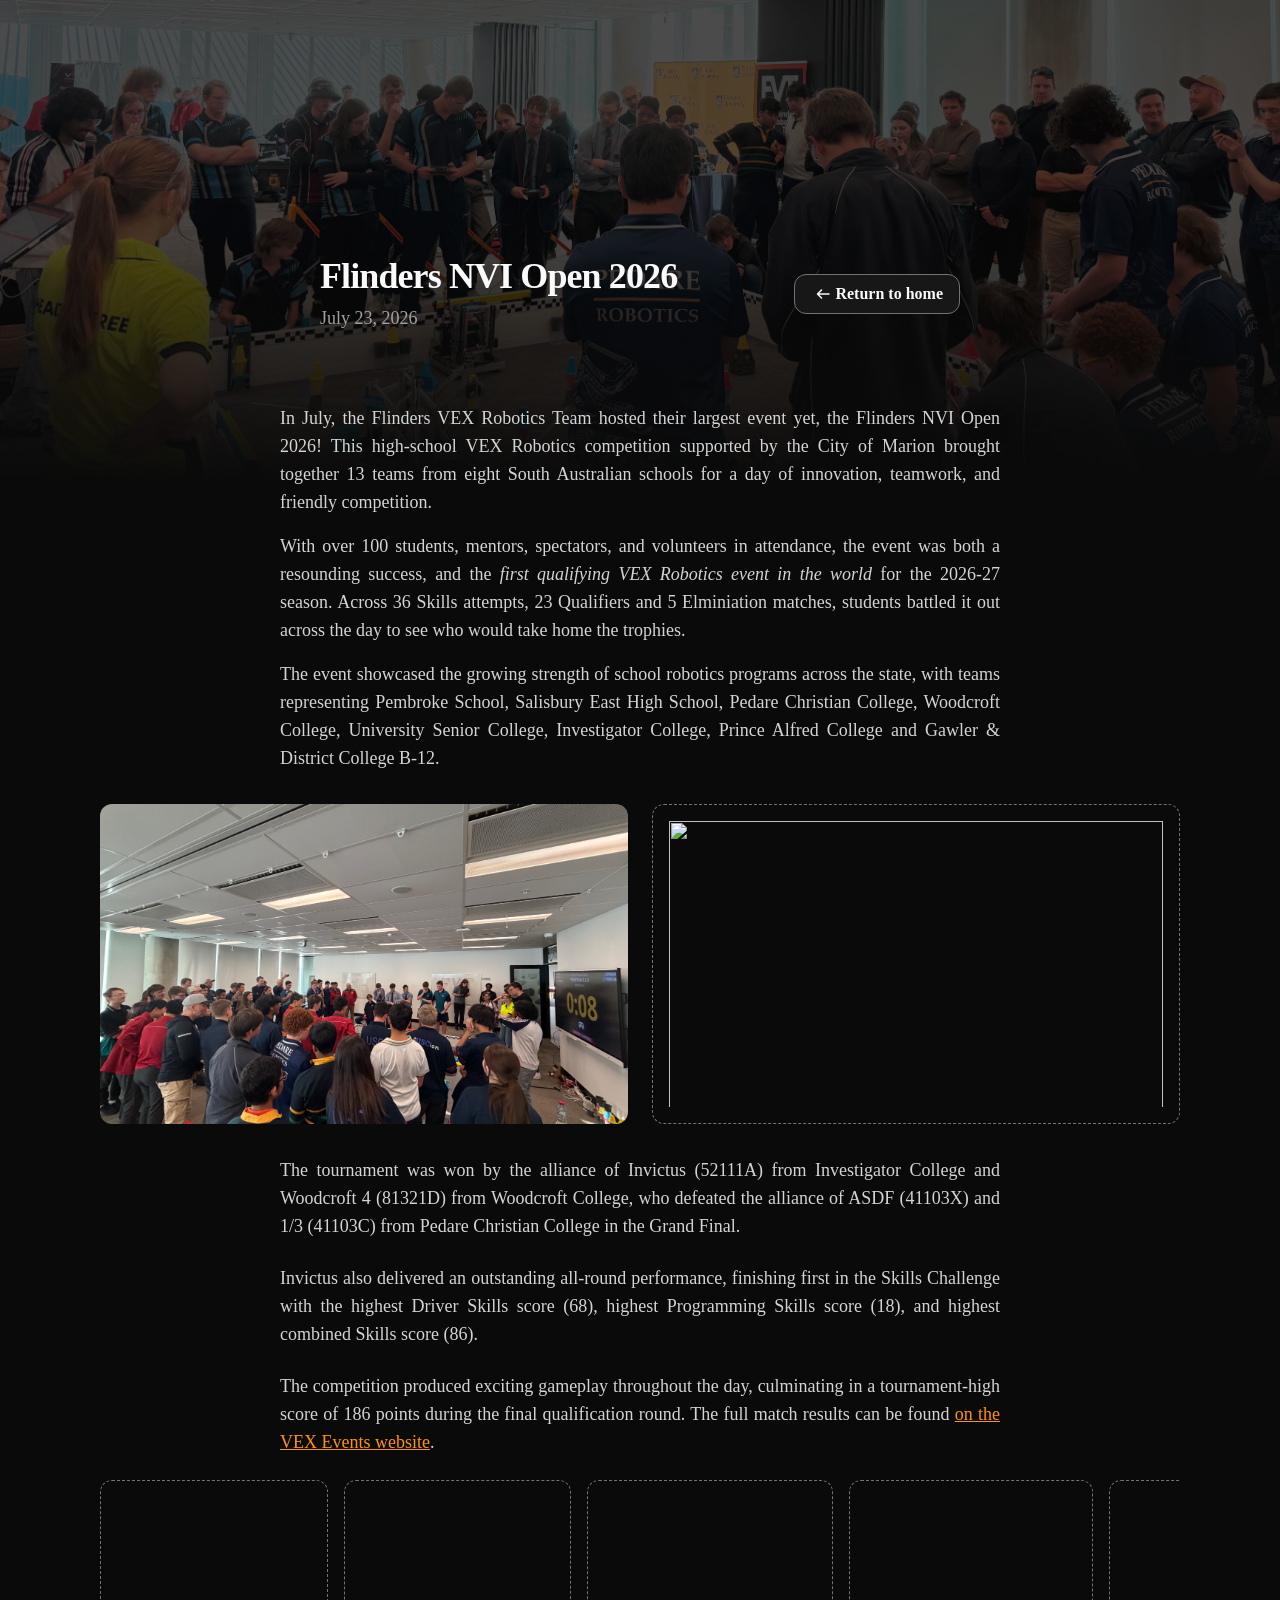
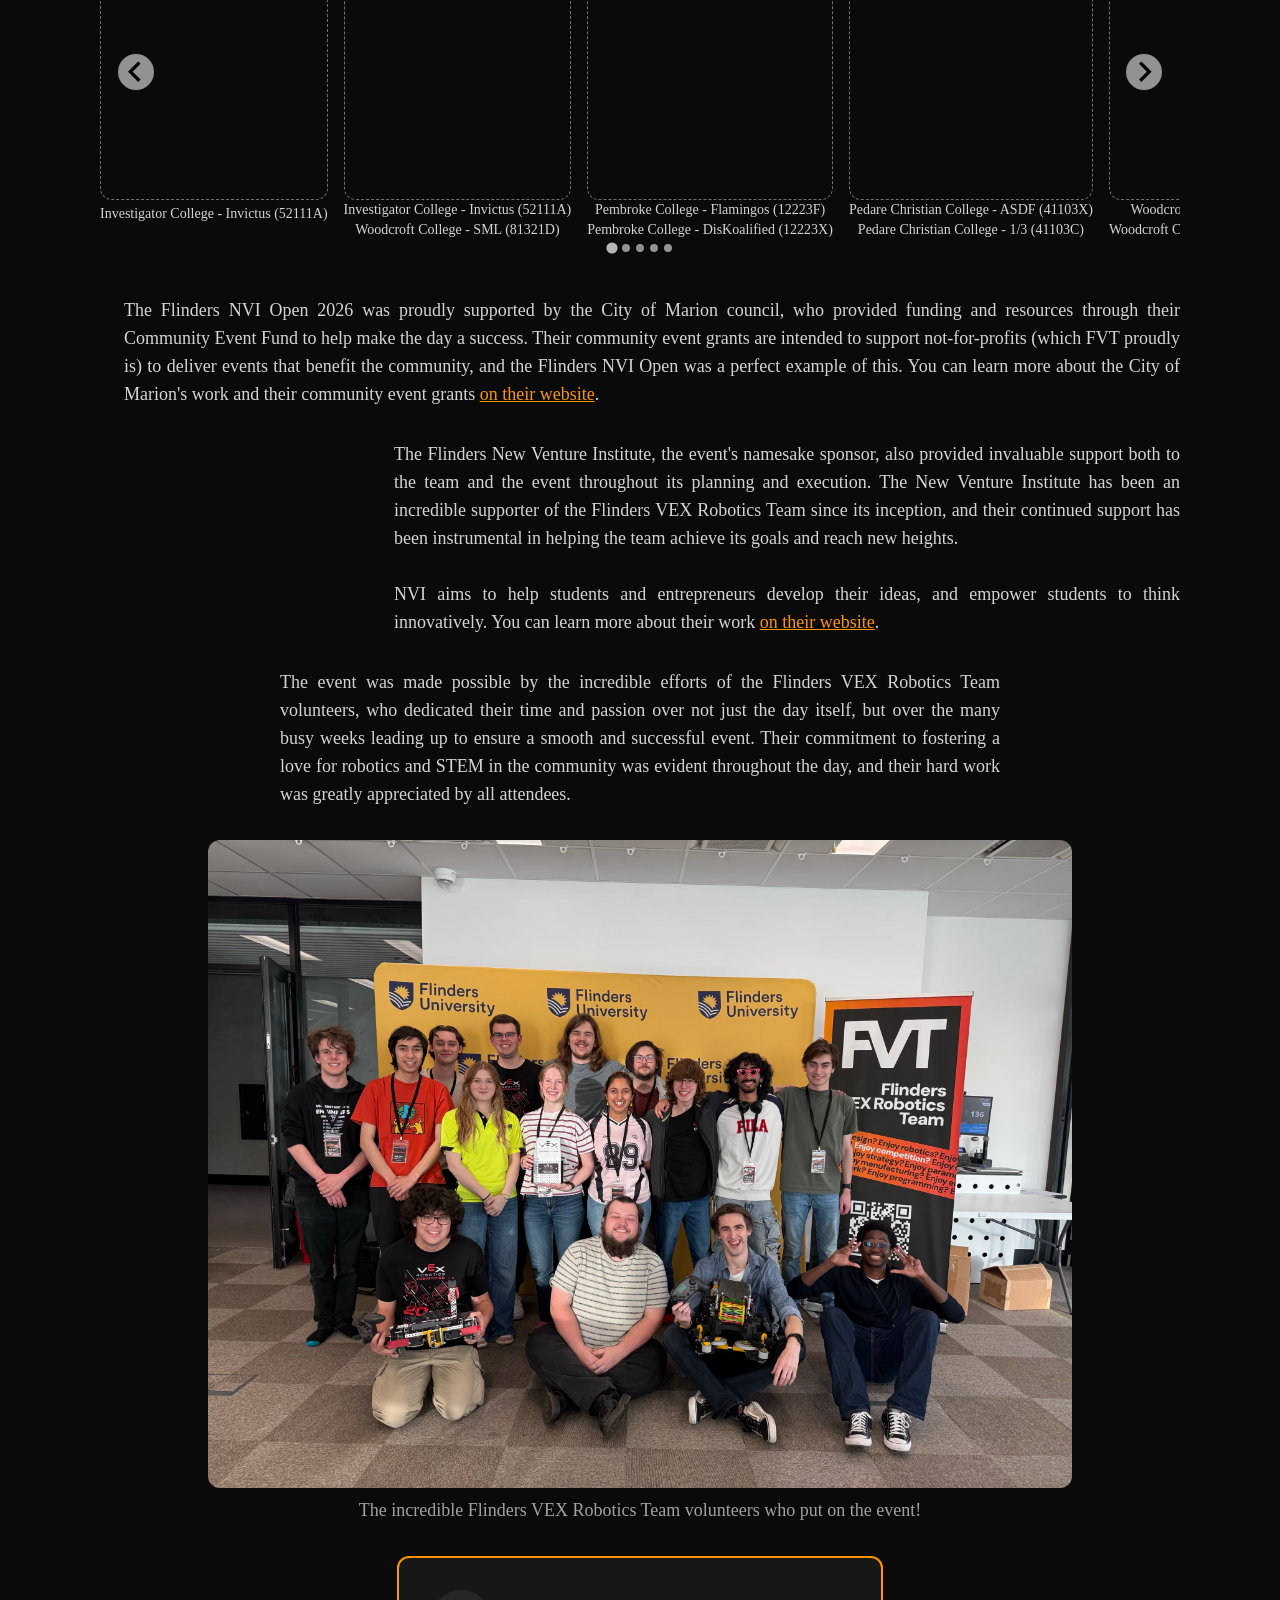
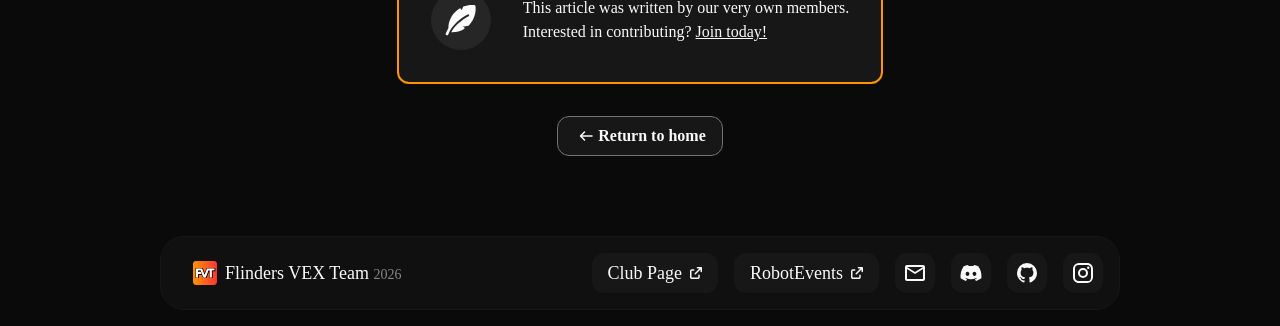
==== commit c34c9b8b: "Did some writing for the NVI Open and swapped out some images for smaller avif copies" ====
--- a/2026/nvi-open/index.html
+++ b/2026/nvi-open/index.html
@@ -27,7 +27,7 @@
   <script>
     document.addEventListener( 'DOMContentLoaded', function() {
       let splide = new Splide( '.splide', {
-        height   : '20rem',
+        height   : '24rem',
         rewind  : true,
         focus    : 'center',
         autoWidth : true,
@@ -66,7 +66,7 @@
 
 <body class="bg-neutral-950 text-neutral-50 font-[figtree] selection:bg-fvt-orange selection:text-neutral-900">
     <header class="absolute top-0 left-0 right-0 overflow-hidden z-0">
-        <img src="./media/PeterNVIOpen - 3.png" alt="A small crowd of O'Week attendees standing next to a VEX Robotics game field." class="w-full h-[30em] object-cover opacity-35">
+        <img src="./media/PeterNVIOpen - 3.avif" alt="A small crowd of O'Week attendees standing next to a VEX Robotics game field." class="w-full h-[30em] object-cover opacity-35">
         <div class="absolute bottom-0 left-0 right-0 h-[50%] bg-linear-to-t from-neutral-950 to-transparent z-10"></div>
     </header>
 
@@ -88,52 +88,121 @@
         <section class="max-w-[40em] w-full text-neutral-300 text-lg flex flex-col gap-4 text-justify">
             <!-- A brief introduction to O'Week 2026 -->
             <p>
-            Ipsum magna ipsum in labore tempor mollit. Cillum est reprehenderit non irure officia laboris duis do eiusmod incididunt enim in. Fugiat sunt tempor ea eu incididunt velit in laboris exercitation aliquip. Magna anim ut voluptate quis minim aliquip ea commodo.
-            </p>
+                <!-- The Flinders NVI Open brought together VEX V5 Robotics Competition teams from across South Australia for one of the first VEX events of the 2026-27 season. Teams went head-to-head in matches running all day, with the top teams advancing to the elimination rounds.-->
+                In July, the Flinders VEX Robotics Team hosted their largest event yet, the Flinders NVI Open 2026! This high-school VEX Robotics competition supported by the City of Marion brought together 13 teams from eight South Australian schools for a day of innovation, teamwork, and friendly competition. 
+            </p>
+            <p>
+                With over 100 students, mentors, spectators, and volunteers in attendance, the event was both a resounding success, and the <i>first qualifying VEX Robotics event in the world</i> for the 2026-27 season.
+                Across 36 Skills attempts, 23 Qualifiers and 5 Elminiation matches, students battled it out across the day to see who would take home the trophies.
+            </p>
+            <p>
+                The event showcased the growing strength of school robotics programs across the state, with teams representing Pembroke School, Salisbury East High School, Pedare Christian College, Woodcroft College, University Senior College, Investigator College, Prince Alfred College and Gawler & District College B-12.                
+            </p>
+        </section>
+
+         <!-- Text left img right -->
+        <section class="text-neutral-300 text-lg flex gap-6 flex-col-reverse lg:flex-row w-full lg:max-w-[60em] lg:w-[60em] max-w-[40em] items-center justify-center text-justify">
+            <div class="lg:w-1/2 w-full">
+               <img class="h-80 w-full z-0 object-cover  border-dashed rounded-xl border-neutral-500" onerror="this.classList.add('border','p-4','items-center','flex','justify-center')" 
+                src="./media/PeterNVIOpen - 8.avif" alt="">
+            </div>
+            <div class="lg:w-1/2 w-full">
+                <img class="h-80 w-full z-0 object-cover  border-dashed rounded-xl border-neutral-500" onerror="this.classList.add('border','p-4','items-center','flex','justify-center')" 
+                 src="./media/PeterNVIOpen - 11.avif" alt="">
+            </div>
         </section>
         
         <!-- Text left img right -->
-        <section class="text-neutral-300 text-lg flex gap-6 flex-col-reverse lg:flex-row w-full lg:max-w-[60em] max-w-[40em] items-center justify-center text-justify ">
+        <section class="text-neutral-300 text-lg flex gap-6 flex-col lg:flex-col w-full lg:max-w-[60em] items-center justify-center text-justify">
+            <p class="max-w-[40em]">
+                The tournament was won by the alliance of Invictus (52111A) from Investigator College and Woodcroft 4 (81321D) from Woodcroft College, who defeated the alliance of ASDF (41103X) and 1/3 (41103C) from Pedare Christian College in the Grand Final. 
+            </p>
+            <p class="max-w-[40em]">
+                Invictus also delivered an outstanding all-round performance, finishing first in the Skills Challenge with the highest Driver Skills score (68), highest Programming Skills score (18), and highest combined Skills score (86). 
+            </p>
+            <p class="max-w-[40em]">
+                The competition produced exciting gameplay throughout the day, culminating in a tournament-high score of 186 points during the final qualification round. The full match results can be found <a href="https://events.vex.com/robot-competitions/vex-robotics-competition/RE-V5RC-26-4409.html" target="_blank" class="text-fvt-orange hover:text-fvt-white underline">on the VEX Events website</a>.
+            </p>
+            <div class="splide w-full max-w-[60em]">
+                <div class="splide__track">
+                    <ul class="splide__list">
+                        <li class="splide__slide">
+                            <div class="splide__slide__container flex flex-col gap-1">
+                                <img class="h-80 z-0 object-cover  border-dashed rounded-xl border-neutral-500" onerror="this.classList.add('border','p-4','items-center','flex','justify-center')" 
+                                src="./media/Photowall-2.avif" alt="">
+                                <p class="text-center text-sm">Investigator College - Invictus (52111A)</p>
+                            </div>
+                        </li>
+                        <li class="splide__slide">
+                            <div class="splide__slide__container text-center">
+                                <img class="h-80 object-contain border-dashed rounded-xl border-neutral-500" onerror="this.classList.add('border','p-4','items-center','flex','justify-center')" 
+                                src="./media/Photowall-3.avif" alt="">
+                                <p class="text-center text-sm">Investigator College - Invictus (52111A)<br>Woodcroft College - SML (81321D)</p>
+                            </div>
+                        </li>
+                        <li class="splide__slide">
+                            <img class="h-80 object-contain border-dashed rounded-xl border-neutral-500" onerror="this.classList.add('border','p-4','items-center','flex','justify-center')" 
+                            src="./media/Photowall-4.avif" alt="">
+                            <p class="text-center text-sm">Pembroke College - Flamingos (12223F)<br>Pembroke College - DisKoalified (12223X)</p>
+                        </li>
+                        <li class="splide__slide">
+                            <img class="h-80 object-contain border-dashed rounded-xl border-neutral-500" onerror="this.classList.add('border','p-4','items-center','flex','justify-center')" 
+                            src="./media/Photowall-5.avif" alt="">
+                            <p class="text-center text-sm">Pedare Christian College - ASDF (41103X)<br>Pedare Christian College - 1/3 (41103C)</p>
+                        </li>
+                        <li class="splide__slide">
+                            <img class="h-80 object-contain border-dashed rounded-xl border-neutral-500" onerror="this.classList.add('border','p-4','items-center','flex','justify-center')" 
+                            src="./media/Photowall-7.avif" alt="">
+                            <p class="text-center text-sm">Woodcroft College - SML (81321D)<br>Woodcroft College - AWESOM-0 (81321C)</p>
+                        </li>
+                    </ul>
+                </div>
+            </div>
+        </section>
+        
+        <!-- City of Marion -->
+        <section class="text-neutral-300 text-lg flex gap-6 flex-col-reverse lg:flex-row-reverse w-full lg:max-w-[60em] max-w-[40em] items-center justify-center text-justify">
             <p>
-                Sint veniam proident eu cillum adipisicing excepteur fugiat tempor deserunt ad elit magna. In laborum aliquip adipisicing nulla. Incididunt tempor non minim non culpa nulla sunt consequat minim eu adipisicing et nostrud. Esse ad anim occaecat irure nostrud excepteur laboris veniam eu. Ea ut laborum sunt pariatur.
-                <br><br>
-                Amet ullamco ad sunt irure deserunt esse velit consequat enim ipsum. Eiusmod eiusmod culpa exercitation ea dolor. Duis aliqua culpa labore anim nisi ex minim tempor enim tempor aliquip ut.
+                The Flinders NVI Open 2026 was proudly supported by the City of Marion council, who provided funding and resources through their Community Event Fund to help make the day a success. Their community event grants are intended to support not-for-profits (which FVT proudly is) to deliver events that benefit the community, and the Flinders NVI Open was a perfect example of this. 
+
+                You can learn more about the City of Marion's work and their community event grants <a href="https://www.marion.sa.gov.au/services-we-offer/grants" target="_blank" class="text-fvt-orange hover:text-fvt-white underline">on their website</a>.
             </p>
             <span>
-                <img src="./media/tonsley-driving-3.jpg" alt="" class="w-full md:w-auto max-w-[30em] rounded-xl ">
-                <p class="text-sm text-neutral-500 mt-2 lg:text-right text-center">Photo courtesy of <a href="https://fusa.edu.au" target="_blank" class="hover:text-fvt-orange underline">FUSA</a></p>
+                <img src="./media/CoM_Logo_POS_RGB.jpg" alt="" class="w-full md:w-auto max-w-[15em] rounded-xl ">
+                <!-- <p class="text-sm text-neutral-500 mt-2 lg:text-left text-center">Photo courtesy of <a href="https://fusa.edu.au" target="_blank" class="hover:text-fvt-orange underline">FUSA</a></p> -->
             </span>
+        </section>
+
+        <!-- NVI -->
+        <section class="text-neutral-300 text-lg flex gap-6 flex-col-reverse lg:flex-row-reverse w-full lg:max-w-[60em] max-w-[40em] items-center justify-center text-justify">
+            <div>
+                <p>
+                    The Flinders New Venture Institute, the event's namesake sponsor, also provided invaluable support both to the team and the event throughout its planning and execution. The New Venture Institute has been an incredible supporter of the Flinders VEX Robotics Team since its inception, and their continued support has been instrumental in helping the team achieve its goals and reach new heights.
+                </p>
+                <br>
+                <p>
+                    NVI aims to help students and entrepreneurs develop their ideas, and empower students to think innovatively. You can learn more about their work <a href="https://www.nviflinders.com.au/" target="_blank" class="text-fvt-orange hover:text-fvt-white underline">on their website</a>.
+                </p>
+            </div>
+            <span>
+                <div class="md:w-[15em] lg:max-w-[30em] flex items-center justify-center h-auto bg-white rounded-xl max-w-[15em]"><img src="./media/NVIOfficialStackedBlue.png" class="w-[80%]" alt="" ></div>
+                <!-- <p class="text-sm text-neutral-500 mt-2 lg:text-left text-center">Photo courtesy of <a href="https://fusa.edu.au" target="_blank" class="hover:text-fvt-orange underline">FUSA</a></p> -->
+            </span>
+        </section>
+
+
+        <!-- Text center -->
+        <section class="text-neutral-300 text-lg flex gap-6 flex-col-reverse lg:flex-col w-full lg:max-w-[60em] max-w-[40em] items-center justify-center text-justify ">
+            <p class="max-w-[40em]">
+                The event was made possible by the incredible efforts of the Flinders VEX Robotics Team volunteers, who dedicated their time and passion over not just the day itself, but over the many busy weeks leading up to ensure a smooth and successful event. Their commitment to fostering a love for robotics and STEM in the community was evident throughout the day, and their hard work was greatly appreciated by all attendees.
+            </p>
+            
         </section>
 
         <!-- Center image with caption -->
         <section class="text-neutral-400 text-sm lg:text-lg flex gap-2 flex-col w-full lg:max-w-[60em] max-w-[40em] items-center justify-center text-center">
-            <img src="./media/Photowall-6.jpeg" alt="The Flinders VEX Robotics Team members smiling in-front of a Flinders and FVT pull-up banner at the NVI Open 2026 event." class="w-full lg:w-[80%] rounded-xl">
+            <img src="./media/Photowall-6.avif" alt="The Flinders VEX Robotics Team members smiling in-front of a Flinders and FVT pull-up banner at the NVI Open 2026 event." class="w-full lg:w-[80%] rounded-xl">
             <p>The incredible Flinders VEX Robotics Team volunteers who put on the event!</p>
-        </section>
-
-        <!-- Img right text left -->
-        <section class="text-neutral-300 text-lg flex gap-6 flex-col-reverse lg:flex-row-reverse w-full lg:max-w-[60em] max-w-[40em] items-center justify-center text-justify">
-            <p>
-                Cupidatat occaecat non laboris eu aute ad commodo elit nulla ullamco proident magna mollit. Amet qui ex in Lorem adipisicing incididunt. Eiusmod nisi quis esse dolor incididunt mollit et. Nulla cillum culpa aliquip consectetur ipsum nulla sit ullamco non veniam elit irure laboris.
-                <br><br>    
-                In incididunt anim dolor tempor minim enim irure quis irure enim labore. Voluptate voluptate incididunt incididunt incididunt ad cillum consectetur adipisicing labore exercitation sint et elit. Et elit aute eu cillum esse consectetur do mollit. Cillum ullamco pariatur est laborum ullamco.
-            </p>
-            <span>
-                <img src="./media/city-stall-2.jpg" alt="" class="w-full md:w-auto max-w-[30em] rounded-xl ">
-                <p class="text-sm text-neutral-500 mt-2 lg:text-left text-center">Photo courtesy of <a href="https://fusa.edu.au" target="_blank" class="hover:text-fvt-orange underline">FUSA</a></p>
-            </span>
-        </section>
-
-        <!-- Gallery scroller -->
-        <section class="splide w-full max-w-[60em]">
-            <div class="splide__track">
-                <ul class="splide__list">
-                    <li class="splide__slide">
-                        <img class="h-full object-contain border-dashed rounded-xl border-neutral-500" onerror="this.classList.add('border','p-4','items-center','flex','justify-center')" 
-                        src="./media/PeterNVIOpen - 8.png" alt="The event attendees crowding around the match field">
-                    </li>
-                </ul>
-            </div>
         </section>
 
         <!-- Contribution. If anonymous, leave as this, otherwise edit to appropriate photo and text as needed -->
@@ -148,6 +217,7 @@
             </span>
             <p>This article was written by our very own members.<br>Interested in contributing? <a href="https://www.flindersvex.com" class="hover:text-fvt-orange underline">Join today!</a></p>
         </section>
+        
         <a href="/"
                 class="select-none text-neutral-50 h-10 px-4 flex items-center bg-neutral-900 rounded-xl  hover:bg-orange-950 transition-all active:scale-95 font-semibold border border-neutral-500 hover:border-fvt-orange">
                 <svg xmlns="http://www.w3.org/2000/svg" width="24" height="24" viewBox="0 0 24 24"><path fill="currentColor" d="M11.03 8.53a.75.75 0 1 0-1.06-1.06l-4 4a.75.75 0 0 0 0 1.06l4 4a.75.75 0 1 0 1.06-1.06l-2.72-2.72H18a.75.75 0 0 0 0-1.5H8.31z"/></svg>
--- a/styles/output.css
+++ b/styles/output.css
@@ -8,6 +8,7 @@
     --font-mono: ui-monospace, SFMono-Regular, Menlo, Monaco, Consolas, "Liberation Mono",
       "Courier New", monospace;
     --color-orange-950: oklch(26.6% 0.079 36.259);
+    --color-amber-300: oklch(87.9% 0.169 91.605);
     --color-neutral-50: oklch(98.5% 0 0);
     --color-neutral-200: oklch(92.2% 0 0);
     --color-neutral-300: oklch(87% 0 0);
@@ -60,8 +61,10 @@
     --default-transition-timing-function: cubic-bezier(0.4, 0, 0.2, 1);
     --default-font-family: var(--font-sans);
     --default-mono-font-family: var(--font-mono);
+    --color-fvt-white: #ffffff;
     --color-fvt-dark-grey: #101010;
     --color-fvt-orange: #ff9401;
+    --color-fvt-orange-l: #ffa528;
     --color-rubric-pink: #EA2771;
     --color-discord-blurple: #5865F2;
     --color-rubric-pink-dark: #b81956;
@@ -244,6 +247,9 @@
   .bottom-0 {
     bottom: calc(var(--spacing) * 0);
   }
+  .bottom-1 {
+    bottom: calc(var(--spacing) * 1);
+  }
   .bottom-10 {
     bottom: calc(var(--spacing) * 10);
   }
@@ -265,8 +271,17 @@
   .z-30 {
     z-index: 30;
   }
-  .z-50 {
-    z-index: 50;
+  .z-100 {
+    z-index: 100;
+  }
+  .z-20001 {
+    z-index: 20001;
+  }
+  .z-\[100\] {
+    z-index: 100;
+  }
+  .z-\[20000\] {
+    z-index: 20000;
   }
   .container {
     width: 100%;
@@ -331,6 +346,9 @@
   .h-2 {
     height: calc(var(--spacing) * 2);
   }
+  .h-5 {
+    height: calc(var(--spacing) * 5);
+  }
   .h-6 {
     height: calc(var(--spacing) * 6);
   }
@@ -346,26 +364,17 @@
   .h-32 {
     height: calc(var(--spacing) * 32);
   }
+  .h-50 {
+    height: calc(var(--spacing) * 50);
+  }
   .h-80 {
     height: calc(var(--spacing) * 80);
   }
-  .h-\[0\%\] {
-    height: 0%;
-  }
-  .h-\[1\%\] {
-    height: 1%;
-  }
-  .h-\[2\%\] {
-    height: 2%;
-  }
-  .h-\[5\%\] {
-    height: 5%;
-  }
-  .h-\[10\%\] {
-    height: 10%;
-  }
-  .h-\[20\%\] {
-    height: 20%;
+  .h-100 {
+    height: calc(var(--spacing) * 100);
+  }
+  .h-\[9rem\] {
+    height: 9rem;
   }
   .h-\[20em\] {
     height: 20em;
@@ -373,12 +382,18 @@
   .h-\[30em\] {
     height: 30em;
   }
-  .h-\[40em\] {
-    height: 40em;
-  }
   .h-\[50\%\] {
     height: 50%;
   }
+  .h-\[80\%\] {
+    height: 80%;
+  }
+  .h-\[80\] {
+    height: 80;
+  }
+  .h-auto {
+    height: auto;
+  }
   .h-full {
     height: 100%;
   }
@@ -391,35 +406,47 @@
   .min-h-screen {
     min-height: 100vh;
   }
+  .w-1\/2 {
+    width: calc(1/2 * 100%);
+  }
   .w-3 {
     width: calc(var(--spacing) * 3);
   }
   .w-3\.5 {
     width: calc(var(--spacing) * 3.5);
   }
+  .w-5\/8 {
+    width: calc(5/8 * 100%);
+  }
+  .w-5\/87 {
+    width: calc(5/87 * 100%);
+  }
   .w-6 {
     width: calc(var(--spacing) * 6);
   }
+  .w-7\/8 {
+    width: calc(7/8 * 100%);
+  }
   .w-15 {
     width: calc(var(--spacing) * 15);
   }
   .w-20 {
     width: calc(var(--spacing) * 20);
   }
+  .w-50 {
+    width: calc(var(--spacing) * 50);
+  }
   .w-100 {
     width: calc(var(--spacing) * 100);
   }
   .w-150 {
     width: calc(var(--spacing) * 150);
   }
-  .w-\[50\%\] {
-    width: 50%;
-  }
-  .w-\[60\%\] {
-    width: 60%;
-  }
-  .w-\[70\%\] {
-    width: 70%;
+  .w-\[15em\] {
+    width: 15em;
+  }
+  .w-\[80\%\] {
+    width: 80%;
   }
   .w-auto {
     width: auto;
@@ -436,6 +463,12 @@
   .max-w-480 {
     max-width: calc(var(--spacing) * 480);
   }
+  .max-w-\[10em\] {
+    max-width: 10em;
+  }
+  .max-w-\[15em\] {
+    max-width: 15em;
+  }
   .max-w-\[30em\] {
     max-width: 30em;
   }
@@ -453,6 +486,12 @@
   }
   .shrink-0 {
     flex-shrink: 0;
+  }
+  .grow {
+    flex-grow: 1;
+  }
+  .grow-1 {
+    flex-grow: 1;
   }
   .basis-1\/2 {
     flex-basis: calc(1/2 * 100%);
@@ -527,9 +566,6 @@
   .overflow-hidden {
     overflow: hidden;
   }
-  .rounded {
-    border-radius: 0.25rem;
-  }
   .rounded-2xl {
     border-radius: var(--radius-2xl);
   }
@@ -547,9 +583,6 @@
   }
   .rounded-lg {
     border-radius: var(--radius-lg);
-  }
-  .rounded-md {
-    border-radius: var(--radius-md);
   }
   .rounded-xl {
     border-radius: var(--radius-xl);
@@ -609,6 +642,9 @@
   .border-rubric-pink-dark {
     border-color: var(--color-rubric-pink-dark);
   }
+  .bg-amber-300 {
+    background-color: var(--color-amber-300);
+  }
   .bg-discord-blurple {
     background-color: var(--color-discord-blurple);
   }
@@ -639,6 +675,9 @@
   .bg-rubric-pink {
     background-color: var(--color-rubric-pink);
   }
+  .bg-white {
+    background-color: var(--color-white);
+  }
   .bg-linear-to-r {
     --tw-gradient-position: to right;
     @supports (background-image: linear-gradient(in lab, red, red)) {
@@ -688,6 +727,9 @@
   .object-cover {
     object-fit: cover;
   }
+  .object-scale-down {
+    object-fit: scale-down;
+  }
   .object-left {
     object-position: left;
   }
@@ -830,6 +872,9 @@
   .text-fvt-orange {
     color: var(--color-fvt-orange);
   }
+  .text-fvt-orange-l {
+    color: var(--color-fvt-orange-l);
+  }
   .text-neutral-50 {
     color: var(--color-neutral-50);
   }
@@ -861,26 +906,14 @@
   .underline {
     text-decoration-line: underline;
   }
-  .opacity-25 {
-    opacity: 25%;
-  }
   .opacity-30 {
     opacity: 30%;
   }
   .opacity-35 {
     opacity: 35%;
   }
-  .opacity-40 {
-    opacity: 40%;
-  }
   .opacity-50 {
     opacity: 50%;
-  }
-  .opacity-100 {
-    opacity: 100%;
-  }
-  .opacity-1000 {
-    opacity: 1000%;
   }
   .shadow {
     --tw-shadow: 0 1px 3px 0 var(--tw-shadow-color, rgb(0 0 0 / 0.1)), 0 1px 2px -1px var(--tw-shadow-color, rgb(0 0 0 / 0.1));
@@ -957,6 +990,20 @@
       }
     }
   }
+  .hover\:text-fvt-orange-l {
+    &:hover {
+      @media (hover: hover) {
+        color: var(--color-fvt-orange-l);
+      }
+    }
+  }
+  .hover\:text-fvt-white {
+    &:hover {
+      @media (hover: hover) {
+        color: var(--color-fvt-white);
+      }
+    }
+  }
   .hover\:text-neutral-300 {
     &:hover {
       @media (hover: hover) {
@@ -1056,6 +1103,11 @@
       width: calc(var(--spacing) * 32);
     }
   }
+  .md\:w-\[15em\] {
+    @media (width >= 48rem) {
+      width: 15em;
+    }
+  }
   .md\:w-auto {
     @media (width >= 48rem) {
       width: auto;
@@ -1137,9 +1189,14 @@
       height: 100%;
     }
   }
-  .lg\:w-\[70\%\] {
-    @media (width >= 64rem) {
-      width: 70%;
+  .lg\:w-1\/2 {
+    @media (width >= 64rem) {
+      width: calc(1/2 * 100%);
+    }
+  }
+  .lg\:w-\[60em\] {
+    @media (width >= 64rem) {
+      width: 60em;
     }
   }
   .lg\:w-\[80\%\] {
@@ -1147,14 +1204,39 @@
       width: 80%;
     }
   }
+  .lg\:w-\[80em\] {
+    @media (width >= 64rem) {
+      width: 80em;
+    }
+  }
   .lg\:w-\[320px\] {
     @media (width >= 64rem) {
       width: 320px;
     }
   }
+  .lg\:max-w-\[30em\] {
+    @media (width >= 64rem) {
+      max-width: 30em;
+    }
+  }
+  .lg\:max-w-\[40em\] {
+    @media (width >= 64rem) {
+      max-width: 40em;
+    }
+  }
   .lg\:max-w-\[60em\] {
     @media (width >= 64rem) {
       max-width: 60em;
+    }
+  }
+  .lg\:max-w-\[80em\] {
+    @media (width >= 64rem) {
+      max-width: 80em;
+    }
+  }
+  .lg\:flex-col {
+    @media (width >= 64rem) {
+      flex-direction: column;
     }
   }
   .lg\:flex-row {
@@ -1587,3 +1669,27 @@
     }
   }
 }
+ initial;
+      --tw-ring-shadow: 0 0 #0000;
+      --tw-inset-ring-color: initial;
+      --tw-inset-ring-shadow: 0 0 #0000;
+      --tw-ring-inset: initial;
+      --tw-ring-offset-width: 0px;
+      --tw-ring-offset-color: #fff;
+      --tw-ring-offset-shadow: 0 0 #0000;
+      --tw-outline-style: solid;
+      --tw-backdrop-blur: initial;
+      --tw-backdrop-brightness: initial;
+      --tw-backdrop-contrast: initial;
+      --tw-backdrop-grayscale: initial;
+      --tw-backdrop-hue-rotate: initial;
+      --tw-backdrop-invert: initial;
+      --tw-backdrop-opacity: initial;
+      --tw-backdrop-saturate: initial;
+      --tw-backdrop-sepia: initial;
+      --tw-scale-x: 1;
+      --tw-scale-y: 1;
+      --tw-scale-z: 1;
+    }
+  }
+}
